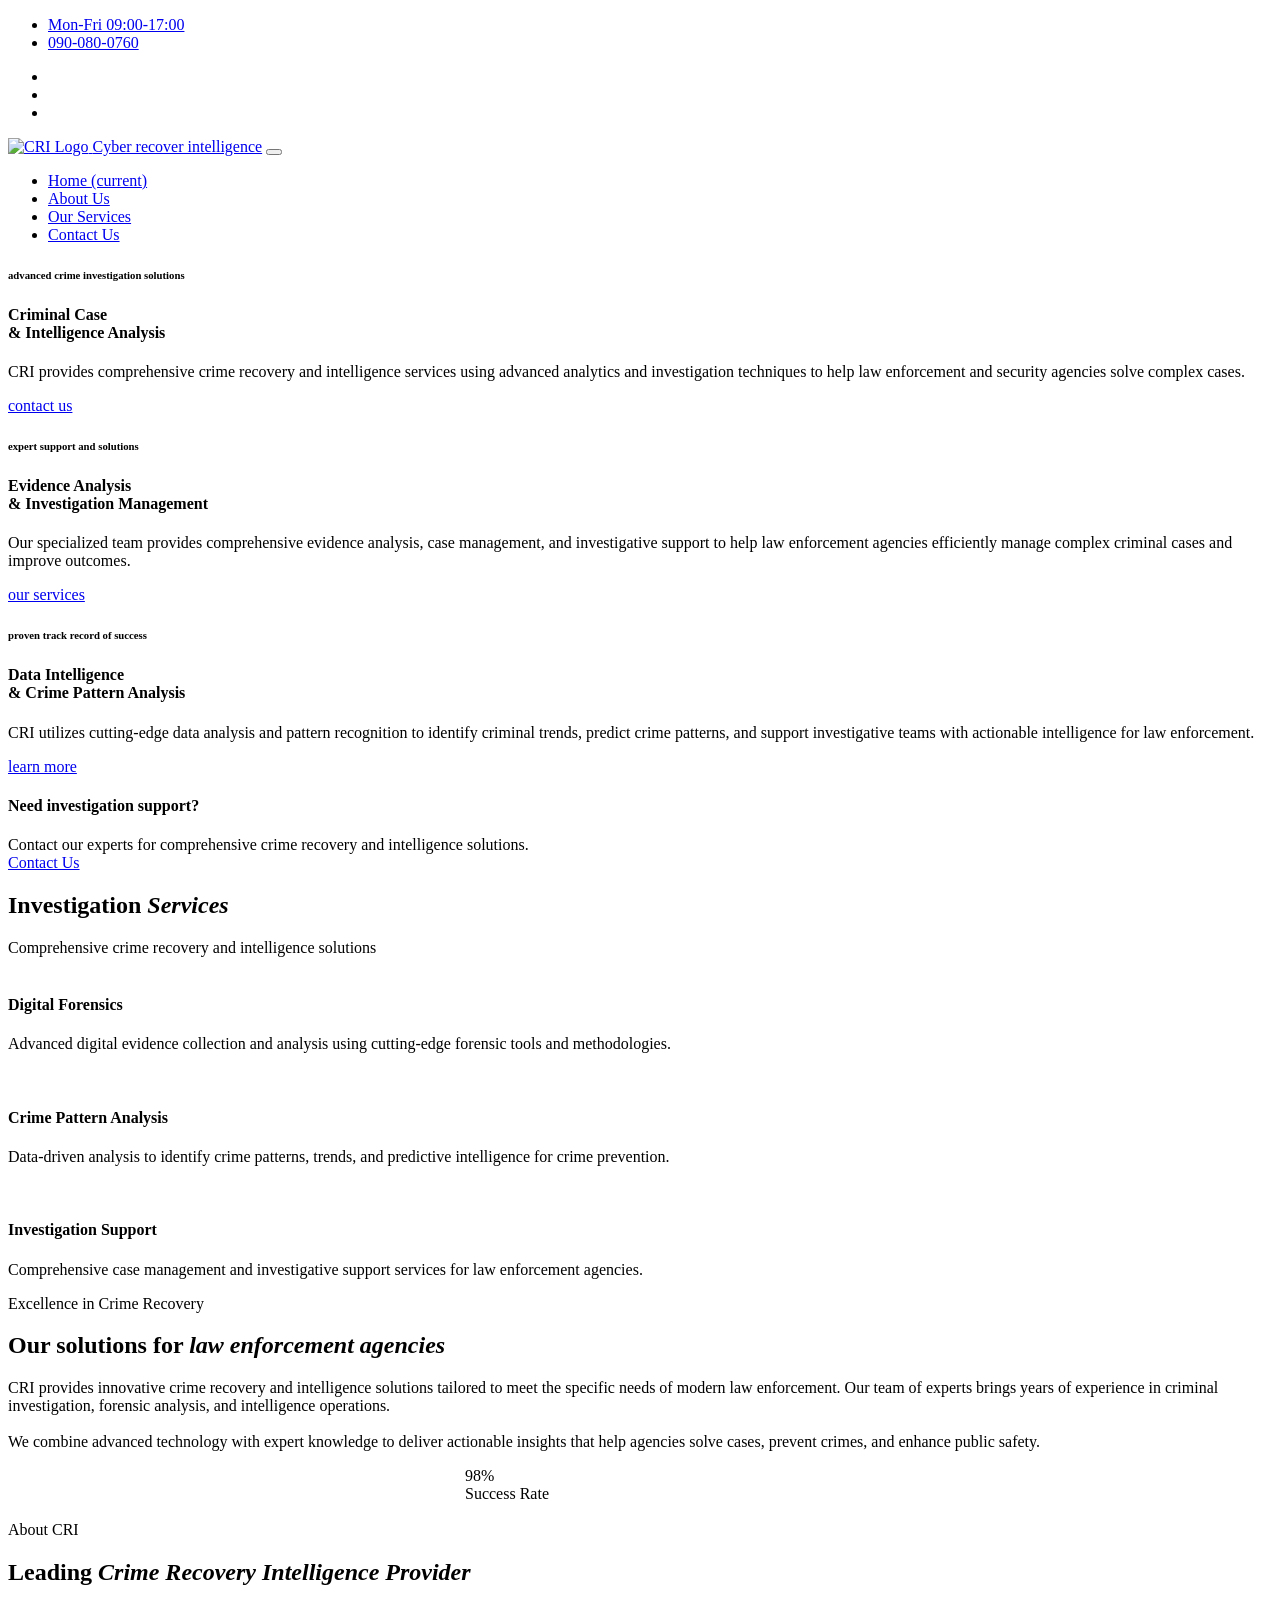
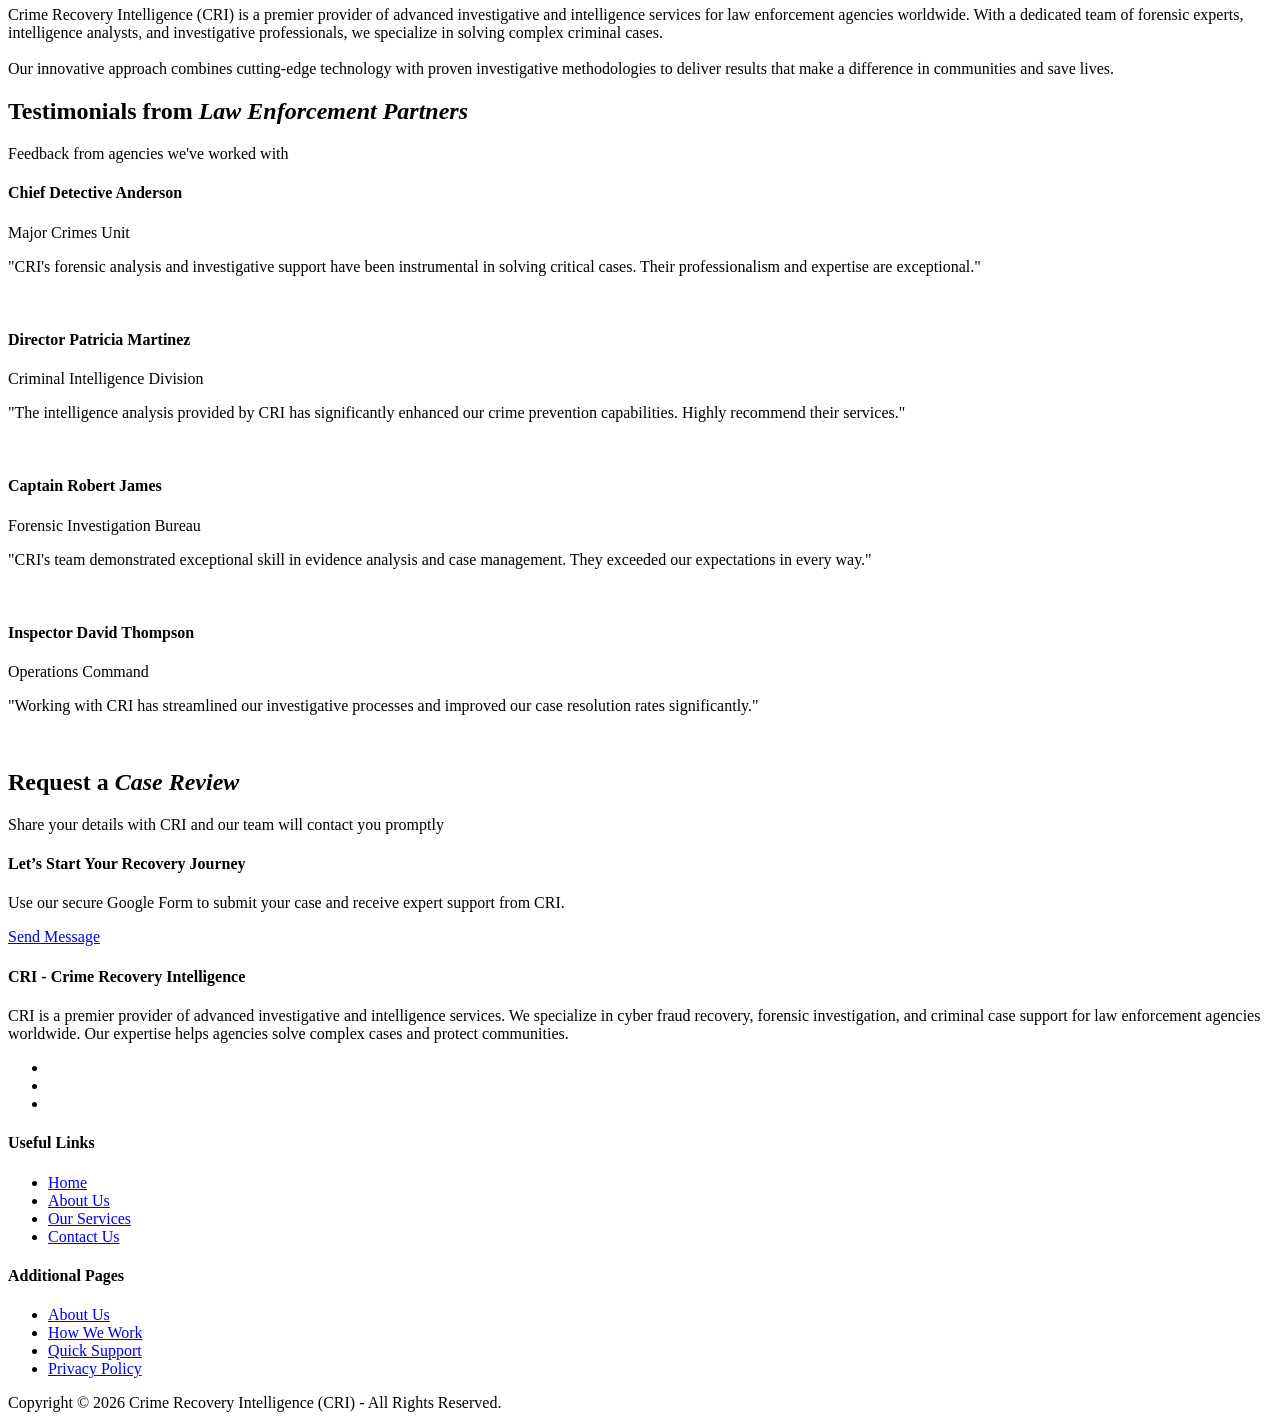
==== index.html @ 658caec4 "create index.html" ====
<!DOCTYPE html>
<html lang="en">

  <head>

    <meta charset="utf-8">
    <meta name="viewport" content="width=device-width, initial-scale=1, shrink-to-fit=no">
    <meta name="description" content="CRI - Crime Recovery Intelligence. Advanced crime analysis and investigation solutions.">
    <meta name="author" content="CRI">
    <link href="https://fonts.googleapis.com/css?family=Poppins:100,200,300,400,500,600,700,800,900&display=swap" rel="stylesheet">
    <link rel="icon" type="image/svg+xml" href="assets/images/logo.svg">

    <title>CRI - Crime Recovery Intelligence</title>

    <!-- Bootstrap core CSS -->
    <link href="vendor/bootstrap/css/bootstrap.min.css" rel="stylesheet">

    <!-- Additional CSS Files -->
    <link rel="stylesheet" href="assets/css/fontawesome.css">
    <link rel="stylesheet" href="assets/css/templatemo-finance-business.css">
    <link rel="stylesheet" href="assets/css/owl.css">
<!--

CRI - Crime Recovery Intelligence



-->
  </head>

  <body>

    <!-- ***** Preloader Start ***** -->
    <div id="preloader">
        <div class="jumper">
            <div></div>
            <div></div>
            <div></div>
        </div>
    </div>  
    <!-- ***** Preloader End ***** -->

    <!-- Header -->
    <div class="sub-header">
      <div class="container">
        <div class="row">
          <div class="col-md-8 col-xs-12">
            <ul class="left-info">
              <li><a href="#"><i class="fa fa-clock-o"></i>Mon-Fri 09:00-17:00</a></li>
              <li><a href="#"><i class="fa fa-phone"></i>090-080-0760</a></li>
            </ul>
          </div>
          <div class="col-md-4">
            <ul class="right-icons">
              <li><a href="#"><i class="fa fa-facebook"></i></a></li>
              <li><a href="#"><i class="fa fa-twitter"></i></a></li>
              <li><a href="#"><i class="fa fa-linkedin"></i></a></li>
              
            </ul>
          </div>
        </div>
      </div>
    </div>

    <header class="">
      <nav class="navbar navbar-expand-lg">
        <div class="container">
          <a class="navbar-brand" href="index.html"><img src="assets/images/logo.svg" alt="CRI Logo"> <span>Cyber recover intelligence</span></a>
          <button class="navbar-toggler" type="button" data-toggle="collapse" data-target="#navbarResponsive" aria-controls="navbarResponsive" aria-expanded="false" aria-label="Toggle navigation">
            <span class="navbar-toggler-icon"></span>
          </button>
          <div class="collapse navbar-collapse" id="navbarResponsive">
            <ul class="navbar-nav ml-auto">
              <li class="nav-item active">
                <a class="nav-link" href="#top">Home
                  <span class="sr-only">(current)</span>
                </a>
              </li>
              <li class="nav-item">
                <a class="nav-link" href="about.html">About Us</a>
              </li>  
              <li class="nav-item">
                <a class="nav-link" href="services.html">Our Services</a>
              </li>                          
              <li class="nav-item">
                <a class="nav-link" href="contact.html">Contact Us</a>
              </li>
              
            </ul>
          </div>
        </div>
      </nav>
    </header>

    <!-- Page Content -->
    <!-- Banner Starts Here -->
    <div class="main-banner header-text" id="top">
        <div class="Modern-Slider">
          <!-- Item -->
          <div class="item item-1">
            <div class="img-fill">
                <div class="text-content">
                  <h6>advanced crime investigation solutions</h6>
                  <h4>Criminal Case<br>&amp; Intelligence Analysis</h4>
                  <p>CRI provides comprehensive crime recovery and intelligence services using advanced analytics and investigation techniques to help law enforcement and security agencies solve complex cases.</p>
                  <a href="contact.html" class="filled-button">contact us</a>
                </div>
            </div>
          </div>
          <!-- // Item -->
          <!-- Item -->
          <div class="item item-2">
            <div class="img-fill">
                <div class="text-content">
                  <h6>expert support and solutions</h6>
                  <h4>Evidence Analysis<br>&amp; Investigation Management</h4>
                  <p>Our specialized team provides comprehensive evidence analysis, case management, and investigative support to help law enforcement agencies efficiently manage complex criminal cases and improve outcomes.</p>
                  <a href="services.html" class="filled-button">our services</a>
                </div>
            </div>
          </div>
          <!-- // Item -->
          <!-- Item -->
          <div class="item item-3">
            <div class="img-fill">
                <div class="text-content">
                  <h6>proven track record of success</h6>
                  <h4>Data Intelligence<br>&amp; Crime Pattern Analysis</h4>
                  <p>CRI utilizes cutting-edge data analysis and pattern recognition to identify criminal trends, predict crime patterns, and support investigative teams with actionable intelligence for law enforcement.</p>
                  <a href="about.html" class="filled-button">learn more</a>
                </div>
            </div>
          </div>
          <!-- // Item -->
        </div>
    </div>
    <!-- Banner Ends Here -->

    <div class="request-form">
      <div class="container">
        <div class="row">
          <div class="col-md-8">
            <h4>Need investigation support?</h4>
            <span>Contact our experts for comprehensive crime recovery and intelligence solutions.</span>
          </div>
          <div class="col-md-4">
            <a href="https://forms.gle/GXvrWgygbknJSmZB6" target="_blank" rel="noopener" class="border-button">Contact Us</a>
          </div>
        </div>
      </div>
    </div>

    <div class="services">
      <div class="container">
        <div class="row">
          <div class="col-md-12">
            <div class="section-heading">
              <h2>Investigation <em>Services</em></h2>
              <span>Comprehensive crime recovery and intelligence solutions</span>
            </div>
          </div>
          <div class="col-md-4">
            <div class="service-item">
              <img src="assets/images/service_01.jpg" alt="">
              <div class="down-content">
                <h4>Digital Forensics</h4>
                <p>Advanced digital evidence collection and analysis using cutting-edge forensic tools and methodologies.</p>
                </div>
            </div>
          </div>
          <div class="col-md-4">
            <div class="service-item">
              <img src="assets/images/service_02.jpg" alt="">
              <div class="down-content">
                <h4>Crime Pattern Analysis</h4>
                <p>Data-driven analysis to identify crime patterns, trends, and predictive intelligence for crime prevention.</p>
                </div>
            </div>
          </div>
          <div class="col-md-4">
            <div class="service-item">
              <img src="assets/images/service_03.jpg" alt="">
              <div class="down-content">
                <h4>Investigation Support</h4>
                <p>Comprehensive case management and investigative support services for law enforcement agencies.</p>
                </div>
            </div>
          </div>
        </div>
      </div>
    </div>

    <div class="fun-facts">
      <div class="container">
        <div class="row align-items-center">
          <div class="col-md-6">
            <div class="left-content">
              <span>Excellence in Crime Recovery</span>
              <h2>Our solutions for <em>law enforcement agencies</em></h2>
              <p>CRI provides innovative crime recovery and intelligence solutions tailored to meet the specific needs of modern law enforcement. Our team of experts brings years of experience in criminal investigation, forensic analysis, and intelligence operations.
              <br><br>We combine advanced technology with expert knowledge to deliver actionable insights that help agencies solve cases, prevent crimes, and enhance public safety.</p>
            </div>
          </div>
          <div class="col-md-6">
            <div class="count-area-content" style="max-width: 350px; margin: 0 auto;">
              <div class="count-digit">98%</div>
              <div class="count-title">Success Rate</div>
            </div>
          </div>
        </div>
      </div>
    </div>

    <div class="more-info">
      <div class="container">
        <div class="row">
          <div class="col-md-12">
            <div class="more-info-content">
              <div class="row">
                <div class="col-md-6">
                  <div class="left-image">
                    <img src="assets/images/more-info.jpg" alt="">
                  </div>
                </div>
                <div class="col-md-6 align-self-center">
                  <div class="right-content">
                    <span>About CRI</span>
                    <h2>Leading <em>Crime Recovery Intelligence Provider</em></h2>
                    <p>Crime Recovery Intelligence (CRI) is a premier provider of advanced investigative and intelligence services for law enforcement agencies worldwide. With a dedicated team of forensic experts, intelligence analysts, and investigative professionals, we specialize in solving complex criminal cases.
                    <br><br>Our innovative approach combines cutting-edge technology with proven investigative methodologies to deliver results that make a difference in communities and save lives.</p>
                    </div>
                </div>
              </div>
            </div>
          </div>
        </div>
      </div>
    </div>

    <div class="testimonials">
      <div class="container">
        <div class="row">
          <div class="col-md-12">
            <div class="section-heading">
              <h2>Testimonials from <em>Law Enforcement Partners</em></h2>
              <span>Feedback from agencies we've worked with</span>
            </div>
          </div>
          <div class="col-md-12">
            <div class="owl-testimonials owl-carousel">
              
              <div class="testimonial-item">
                <div class="inner-content">
                  <h4>Chief Detective Anderson</h4>
                  <span>Major Crimes Unit</span>
                  <p>"CRI's forensic analysis and investigative support have been instrumental in solving critical cases. Their professionalism and expertise are exceptional."</p>
                </div>
                <img src="http://placehold.it/60x60" alt="">
              </div>
              
              <div class="testimonial-item">
                <div class="inner-content">
                  <h4>Director Patricia Martinez</h4>
                  <span>Criminal Intelligence Division</span>
                  <p>"The intelligence analysis provided by CRI has significantly enhanced our crime prevention capabilities. Highly recommend their services."</p>
                </div>
                <img src="http://placehold.it/60x60" alt="">
              </div>
              
              <div class="testimonial-item">
                <div class="inner-content">
                  <h4>Captain Robert James</h4>
                  <span>Forensic Investigation Bureau</span>
                  <p>"CRI's team demonstrated exceptional skill in evidence analysis and case management. They exceeded our expectations in every way."</p>
                </div>
                <img src="http://placehold.it/60x60" alt="">
              </div>
              
              <div class="testimonial-item">
                <div class="inner-content">
                  <h4>Inspector David Thompson</h4>
                  <span>Operations Command</span>
                  <p>"Working with CRI has streamlined our investigative processes and improved our case resolution rates significantly."</p>
                </div>
                <img src="http://placehold.it/60x60" alt="">
              </div>
              
            </div>
          </div>
        </div>
      </div>
    </div>

    <div class="callback-form">
      <div class="container">
        <div class="row">
          <div class="col-md-12">
            <div class="section-heading">
              <h2>Request a <em>Case Review</em></h2>
              <span>Share your details with CRI and our team will contact you promptly</span>
            </div>
          </div>
          <div class="col-md-12">
            <div class="contact-form">
              <div class="google-form-cta">
                <h4>Let’s Start Your Recovery Journey</h4>
                <p>Use our secure Google Form to submit your case and receive expert support from CRI.</p>
                <a href="https://forms.gle/GXvrWgygbknJSmZB6" target="_blank" rel="noopener" class="border-button">Send Message</a>
              </div>
            </div>
          </div>
        </div>
      </div>
    </div>

    <!-- Footer Starts Here -->
    <footer>
      <div class="container">
        <div class="row">
          <div class="col-md-3 footer-item">
            <h4>CRI - Crime Recovery Intelligence</h4>
            <p>CRI is a premier provider of advanced investigative and intelligence services. We specialize in cyber fraud recovery, forensic investigation, and criminal case support for law enforcement agencies worldwide. Our expertise helps agencies solve complex cases and protect communities.</p>
            <ul class="social-icons">
              <li><a rel="nofollow" href="https://fb.com" target="_blank"><i class="fa fa-facebook"></i></a></li>
              <li><a href="#"><i class="fa fa-twitter"></i></a></li>
              <li><a href="#"><i class="fa fa-linkedin"></i></a></li>
              
            </ul>
          </div>
          <div class="col-md-3 footer-item">
            <h4>Useful Links</h4>
            <ul class="menu-list">
              <li><a href="index.html">Home</a></li>
              <li><a href="about.html">About Us</a></li>
              <li><a href="services.html">Our Services</a></li>
              <li><a href="contact.html">Contact Us</a></li>
            </ul>
          </div>
          <div class="col-md-3 footer-item">
            <h4>Additional Pages</h4>
            <ul class="menu-list">
              <li><a href="#">About Us</a></li>
              <li><a href="#">How We Work</a></li>
              <li><a href="#">Quick Support</a></li>
              <li><a href="assets/images/privacy%20policy.pdf" target="_blank" rel="noopener">Privacy Policy</a></li>
            </ul>
          </div>
        </div>
      </div>
    </footer>
    
    <div class="sub-footer">
      <div class="container">
        <div class="row">
          <div class="col-md-12">
            <p>Copyright &copy; 2026 Crime Recovery Intelligence (CRI) - All Rights Reserved.</p>
          </div>
        </div>
      </div>
    </div>

    <!-- Bootstrap core JavaScript -->
    <script src="vendor/jquery/jquery.min.js"></script>
    <script src="vendor/bootstrap/js/bootstrap.bundle.min.js"></script>

    <!-- Additional Scripts -->
    <script src="assets/js/custom.js"></script>
    <script src="assets/js/owl.js"></script>
    <script src="assets/js/slick.js"></script>
    <script src="assets/js/accordions.js"></script>

    <script language = "text/Javascript"> 
      cleared[0] = cleared[1] = cleared[2] = 0; //set a cleared flag for each field
      function clearField(t){                   //declaring the array outside of the
      if(! cleared[t.id]){                      // function makes it static and global
          cleared[t.id] = 1;  // you could use true and false, but that's more typing
          t.value='';         // with more chance of typos
          t.style.color='#fff';
          }
      }
    </script>

  </body>
</html>
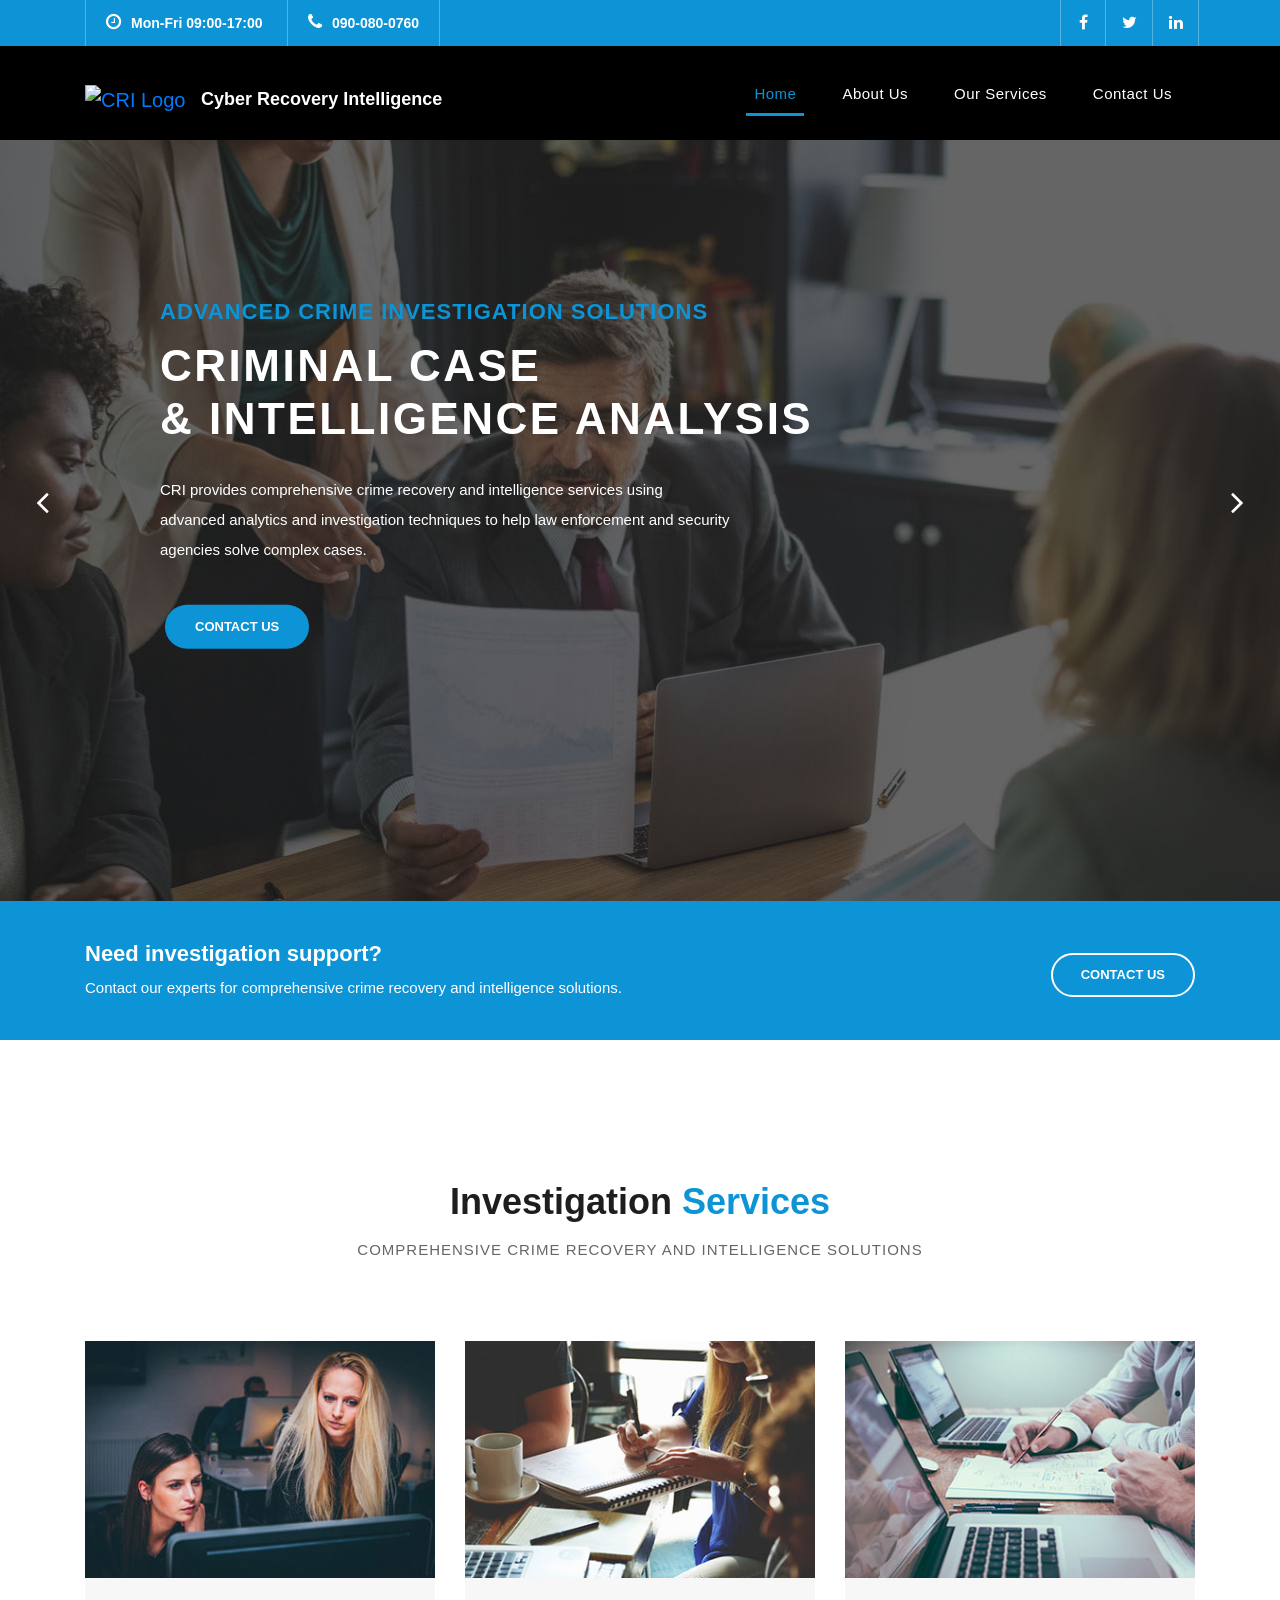
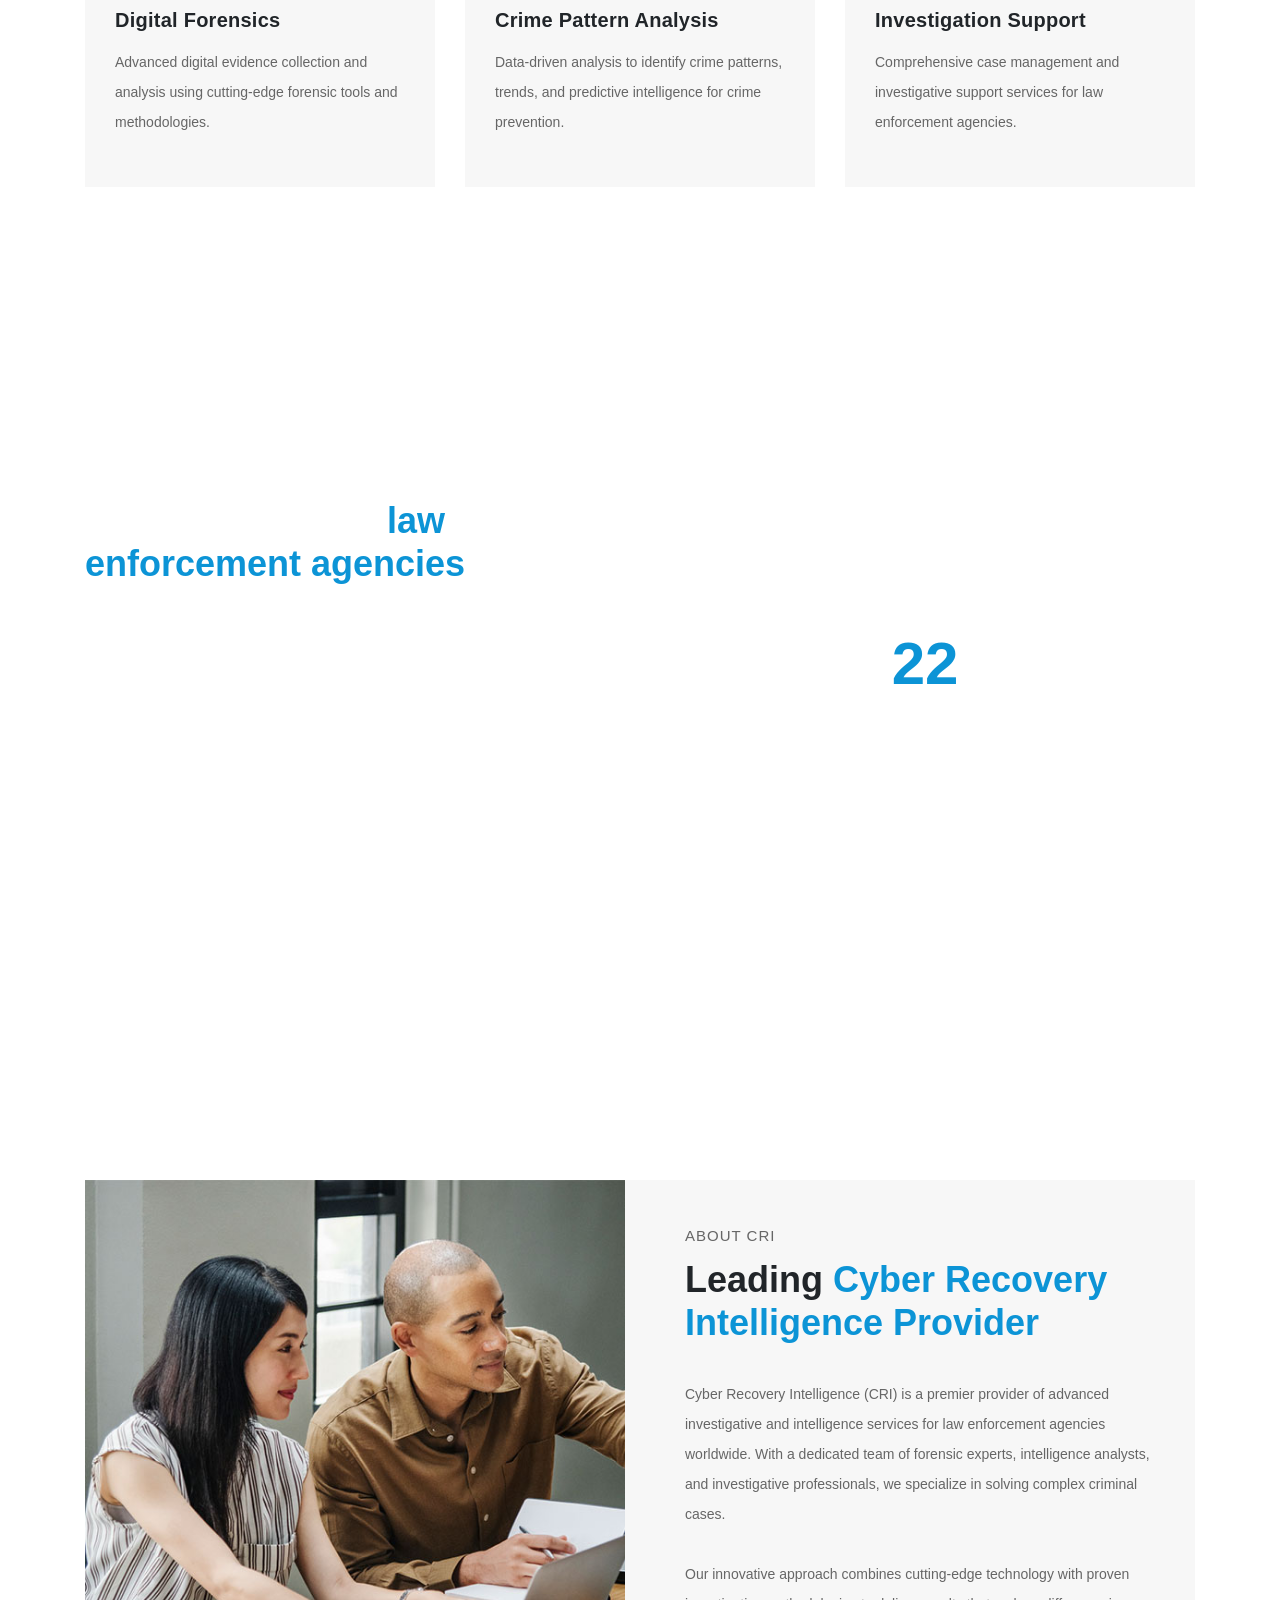
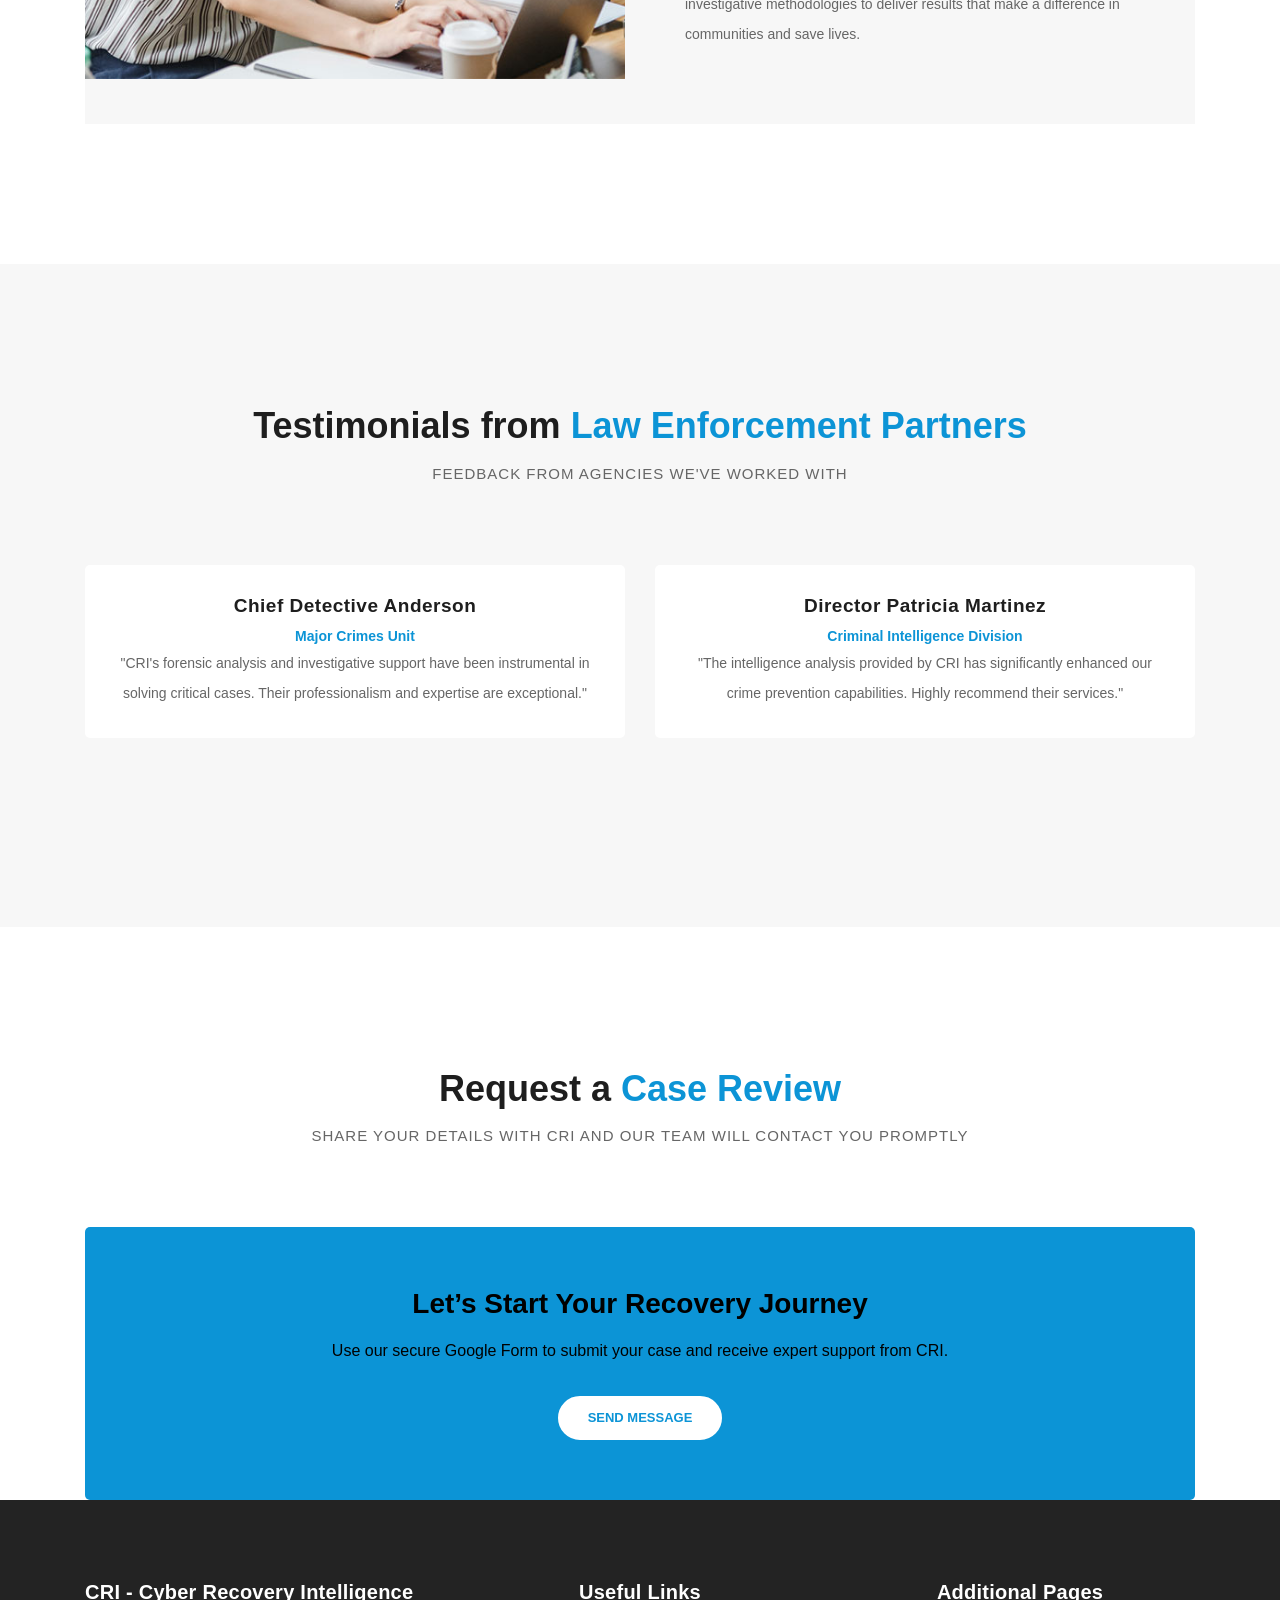
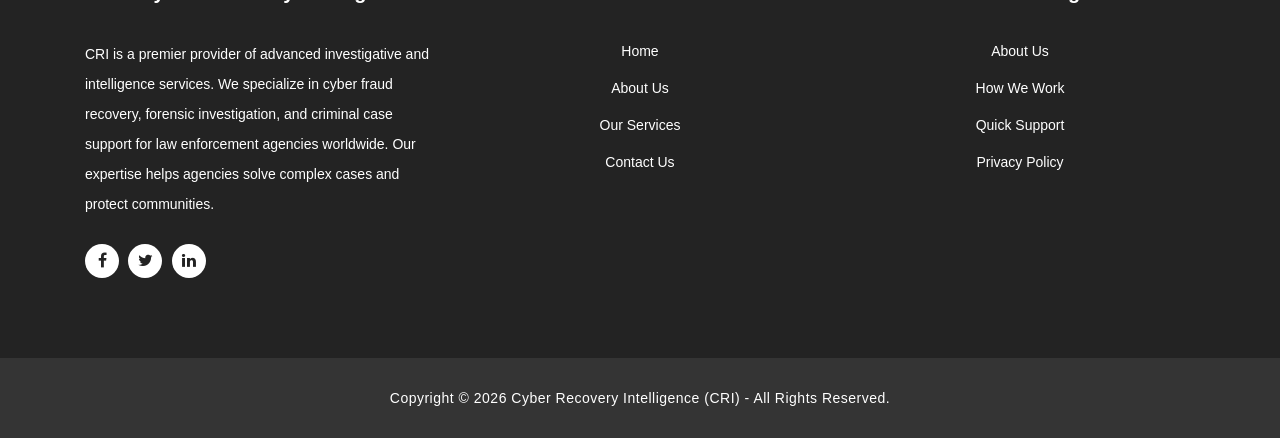
==== commit 3f9f9e44: "Add files via upload" ====
--- a/index.html
+++ b/index.html
@@ -1,385 +1,384 @@
-
-<!DOCTYPE html>
-<html lang="en">
-
-  <head>
-
-    <meta charset="utf-8">
-    <meta name="viewport" content="width=device-width, initial-scale=1, shrink-to-fit=no">
-    <meta name="description" content="CRI - Crime Recovery Intelligence. Advanced crime analysis and investigation solutions.">
-    <meta name="author" content="CRI">
-    <link href="https://fonts.googleapis.com/css?family=Poppins:100,200,300,400,500,600,700,800,900&display=swap" rel="stylesheet">
-    <link rel="icon" type="image/svg+xml" href="assets/images/logo.svg">
-
-    <title>CRI - Crime Recovery Intelligence</title>
-
-    <!-- Bootstrap core CSS -->
-    <link href="vendor/bootstrap/css/bootstrap.min.css" rel="stylesheet">
-
-    <!-- Additional CSS Files -->
-    <link rel="stylesheet" href="assets/css/fontawesome.css">
-    <link rel="stylesheet" href="assets/css/templatemo-finance-business.css">
-    <link rel="stylesheet" href="assets/css/owl.css">
-<!--
-
-CRI - Crime Recovery Intelligence
-
-
-
--->
-  </head>
-
-  <body>
-
-    <!-- ***** Preloader Start ***** -->
-    <div id="preloader">
-        <div class="jumper">
-            <div></div>
-            <div></div>
-            <div></div>
-        </div>
-    </div>  
-    <!-- ***** Preloader End ***** -->
-
-    <!-- Header -->
-    <div class="sub-header">
-      <div class="container">
-        <div class="row">
-          <div class="col-md-8 col-xs-12">
-            <ul class="left-info">
-              <li><a href="#"><i class="fa fa-clock-o"></i>Mon-Fri 09:00-17:00</a></li>
-              <li><a href="#"><i class="fa fa-phone"></i>090-080-0760</a></li>
-            </ul>
-          </div>
-          <div class="col-md-4">
-            <ul class="right-icons">
-              <li><a href="#"><i class="fa fa-facebook"></i></a></li>
-              <li><a href="#"><i class="fa fa-twitter"></i></a></li>
-              <li><a href="#"><i class="fa fa-linkedin"></i></a></li>
-              
-            </ul>
-          </div>
-        </div>
-      </div>
-    </div>
-
-    <header class="">
-      <nav class="navbar navbar-expand-lg">
-        <div class="container">
-          <a class="navbar-brand" href="index.html"><img src="assets/images/logo.svg" alt="CRI Logo"> <span>Cyber recover intelligence</span></a>
-          <button class="navbar-toggler" type="button" data-toggle="collapse" data-target="#navbarResponsive" aria-controls="navbarResponsive" aria-expanded="false" aria-label="Toggle navigation">
-            <span class="navbar-toggler-icon"></span>
-          </button>
-          <div class="collapse navbar-collapse" id="navbarResponsive">
-            <ul class="navbar-nav ml-auto">
-              <li class="nav-item active">
-                <a class="nav-link" href="#top">Home
-                  <span class="sr-only">(current)</span>
-                </a>
-              </li>
-              <li class="nav-item">
-                <a class="nav-link" href="about.html">About Us</a>
-              </li>  
-              <li class="nav-item">
-                <a class="nav-link" href="services.html">Our Services</a>
-              </li>                          
-              <li class="nav-item">
-                <a class="nav-link" href="contact.html">Contact Us</a>
-              </li>
-              
-            </ul>
-          </div>
-        </div>
-      </nav>
-    </header>
-
-    <!-- Page Content -->
-    <!-- Banner Starts Here -->
-    <div class="main-banner header-text" id="top">
-        <div class="Modern-Slider">
-          <!-- Item -->
-          <div class="item item-1">
-            <div class="img-fill">
-                <div class="text-content">
-                  <h6>advanced crime investigation solutions</h6>
-                  <h4>Criminal Case<br>&amp; Intelligence Analysis</h4>
-                  <p>CRI provides comprehensive crime recovery and intelligence services using advanced analytics and investigation techniques to help law enforcement and security agencies solve complex cases.</p>
-                  <a href="contact.html" class="filled-button">contact us</a>
-                </div>
-            </div>
-          </div>
-          <!-- // Item -->
-          <!-- Item -->
-          <div class="item item-2">
-            <div class="img-fill">
-                <div class="text-content">
-                  <h6>expert support and solutions</h6>
-                  <h4>Evidence Analysis<br>&amp; Investigation Management</h4>
-                  <p>Our specialized team provides comprehensive evidence analysis, case management, and investigative support to help law enforcement agencies efficiently manage complex criminal cases and improve outcomes.</p>
-                  <a href="services.html" class="filled-button">our services</a>
-                </div>
-            </div>
-          </div>
-          <!-- // Item -->
-          <!-- Item -->
-          <div class="item item-3">
-            <div class="img-fill">
-                <div class="text-content">
-                  <h6>proven track record of success</h6>
-                  <h4>Data Intelligence<br>&amp; Crime Pattern Analysis</h4>
-                  <p>CRI utilizes cutting-edge data analysis and pattern recognition to identify criminal trends, predict crime patterns, and support investigative teams with actionable intelligence for law enforcement.</p>
-                  <a href="about.html" class="filled-button">learn more</a>
-                </div>
-            </div>
-          </div>
-          <!-- // Item -->
-        </div>
-    </div>
-    <!-- Banner Ends Here -->
-
-    <div class="request-form">
-      <div class="container">
-        <div class="row">
-          <div class="col-md-8">
-            <h4>Need investigation support?</h4>
-            <span>Contact our experts for comprehensive crime recovery and intelligence solutions.</span>
-          </div>
-          <div class="col-md-4">
-            <a href="https://forms.gle/GXvrWgygbknJSmZB6" target="_blank" rel="noopener" class="border-button">Contact Us</a>
-          </div>
-        </div>
-      </div>
-    </div>
-
-    <div class="services">
-      <div class="container">
-        <div class="row">
-          <div class="col-md-12">
-            <div class="section-heading">
-              <h2>Investigation <em>Services</em></h2>
-              <span>Comprehensive crime recovery and intelligence solutions</span>
-            </div>
-          </div>
-          <div class="col-md-4">
-            <div class="service-item">
-              <img src="assets/images/service_01.jpg" alt="">
-              <div class="down-content">
-                <h4>Digital Forensics</h4>
-                <p>Advanced digital evidence collection and analysis using cutting-edge forensic tools and methodologies.</p>
-                </div>
-            </div>
-          </div>
-          <div class="col-md-4">
-            <div class="service-item">
-              <img src="assets/images/service_02.jpg" alt="">
-              <div class="down-content">
-                <h4>Crime Pattern Analysis</h4>
-                <p>Data-driven analysis to identify crime patterns, trends, and predictive intelligence for crime prevention.</p>
-                </div>
-            </div>
-          </div>
-          <div class="col-md-4">
-            <div class="service-item">
-              <img src="assets/images/service_03.jpg" alt="">
-              <div class="down-content">
-                <h4>Investigation Support</h4>
-                <p>Comprehensive case management and investigative support services for law enforcement agencies.</p>
-                </div>
-            </div>
-          </div>
-        </div>
-      </div>
-    </div>
-
-    <div class="fun-facts">
-      <div class="container">
-        <div class="row align-items-center">
-          <div class="col-md-6">
-            <div class="left-content">
-              <span>Excellence in Crime Recovery</span>
-              <h2>Our solutions for <em>law enforcement agencies</em></h2>
-              <p>CRI provides innovative crime recovery and intelligence solutions tailored to meet the specific needs of modern law enforcement. Our team of experts brings years of experience in criminal investigation, forensic analysis, and intelligence operations.
-              <br><br>We combine advanced technology with expert knowledge to deliver actionable insights that help agencies solve cases, prevent crimes, and enhance public safety.</p>
-            </div>
-          </div>
-          <div class="col-md-6">
-            <div class="count-area-content" style="max-width: 350px; margin: 0 auto;">
-              <div class="count-digit">98%</div>
-              <div class="count-title">Success Rate</div>
-            </div>
-          </div>
-        </div>
-      </div>
-    </div>
-
-    <div class="more-info">
-      <div class="container">
-        <div class="row">
-          <div class="col-md-12">
-            <div class="more-info-content">
-              <div class="row">
-                <div class="col-md-6">
-                  <div class="left-image">
-                    <img src="assets/images/more-info.jpg" alt="">
-                  </div>
-                </div>
-                <div class="col-md-6 align-self-center">
-                  <div class="right-content">
-                    <span>About CRI</span>
-                    <h2>Leading <em>Crime Recovery Intelligence Provider</em></h2>
-                    <p>Crime Recovery Intelligence (CRI) is a premier provider of advanced investigative and intelligence services for law enforcement agencies worldwide. With a dedicated team of forensic experts, intelligence analysts, and investigative professionals, we specialize in solving complex criminal cases.
-                    <br><br>Our innovative approach combines cutting-edge technology with proven investigative methodologies to deliver results that make a difference in communities and save lives.</p>
-                    </div>
-                </div>
-              </div>
-            </div>
-          </div>
-        </div>
-      </div>
-    </div>
-
-    <div class="testimonials">
-      <div class="container">
-        <div class="row">
-          <div class="col-md-12">
-            <div class="section-heading">
-              <h2>Testimonials from <em>Law Enforcement Partners</em></h2>
-              <span>Feedback from agencies we've worked with</span>
-            </div>
-          </div>
-          <div class="col-md-12">
-            <div class="owl-testimonials owl-carousel">
-              
-              <div class="testimonial-item">
-                <div class="inner-content">
-                  <h4>Chief Detective Anderson</h4>
-                  <span>Major Crimes Unit</span>
-                  <p>"CRI's forensic analysis and investigative support have been instrumental in solving critical cases. Their professionalism and expertise are exceptional."</p>
-                </div>
-                <img src="http://placehold.it/60x60" alt="">
-              </div>
-              
-              <div class="testimonial-item">
-                <div class="inner-content">
-                  <h4>Director Patricia Martinez</h4>
-                  <span>Criminal Intelligence Division</span>
-                  <p>"The intelligence analysis provided by CRI has significantly enhanced our crime prevention capabilities. Highly recommend their services."</p>
-                </div>
-                <img src="http://placehold.it/60x60" alt="">
-              </div>
-              
-              <div class="testimonial-item">
-                <div class="inner-content">
-                  <h4>Captain Robert James</h4>
-                  <span>Forensic Investigation Bureau</span>
-                  <p>"CRI's team demonstrated exceptional skill in evidence analysis and case management. They exceeded our expectations in every way."</p>
-                </div>
-                <img src="http://placehold.it/60x60" alt="">
-              </div>
-              
-              <div class="testimonial-item">
-                <div class="inner-content">
-                  <h4>Inspector David Thompson</h4>
-                  <span>Operations Command</span>
-                  <p>"Working with CRI has streamlined our investigative processes and improved our case resolution rates significantly."</p>
-                </div>
-                <img src="http://placehold.it/60x60" alt="">
-              </div>
-              
-            </div>
-          </div>
-        </div>
-      </div>
-    </div>
-
-    <div class="callback-form">
-      <div class="container">
-        <div class="row">
-          <div class="col-md-12">
-            <div class="section-heading">
-              <h2>Request a <em>Case Review</em></h2>
-              <span>Share your details with CRI and our team will contact you promptly</span>
-            </div>
-          </div>
-          <div class="col-md-12">
-            <div class="contact-form">
-              <div class="google-form-cta">
-                <h4>Let’s Start Your Recovery Journey</h4>
-                <p>Use our secure Google Form to submit your case and receive expert support from CRI.</p>
-                <a href="https://forms.gle/GXvrWgygbknJSmZB6" target="_blank" rel="noopener" class="border-button">Send Message</a>
-              </div>
-            </div>
-          </div>
-        </div>
-      </div>
-    </div>
-
-    <!-- Footer Starts Here -->
-    <footer>
-      <div class="container">
-        <div class="row">
-          <div class="col-md-3 footer-item">
-            <h4>CRI - Crime Recovery Intelligence</h4>
-            <p>CRI is a premier provider of advanced investigative and intelligence services. We specialize in cyber fraud recovery, forensic investigation, and criminal case support for law enforcement agencies worldwide. Our expertise helps agencies solve complex cases and protect communities.</p>
-            <ul class="social-icons">
-              <li><a rel="nofollow" href="https://fb.com" target="_blank"><i class="fa fa-facebook"></i></a></li>
-              <li><a href="#"><i class="fa fa-twitter"></i></a></li>
-              <li><a href="#"><i class="fa fa-linkedin"></i></a></li>
-              
-            </ul>
-          </div>
-          <div class="col-md-3 footer-item">
-            <h4>Useful Links</h4>
-            <ul class="menu-list">
-              <li><a href="index.html">Home</a></li>
-              <li><a href="about.html">About Us</a></li>
-              <li><a href="services.html">Our Services</a></li>
-              <li><a href="contact.html">Contact Us</a></li>
-            </ul>
-          </div>
-          <div class="col-md-3 footer-item">
-            <h4>Additional Pages</h4>
-            <ul class="menu-list">
-              <li><a href="#">About Us</a></li>
-              <li><a href="#">How We Work</a></li>
-              <li><a href="#">Quick Support</a></li>
-              <li><a href="assets/images/privacy%20policy.pdf" target="_blank" rel="noopener">Privacy Policy</a></li>
-            </ul>
-          </div>
-        </div>
-      </div>
-    </footer>
-    
-    <div class="sub-footer">
-      <div class="container">
-        <div class="row">
-          <div class="col-md-12">
-            <p>Copyright &copy; 2026 Crime Recovery Intelligence (CRI) - All Rights Reserved.</p>
-          </div>
-        </div>
-      </div>
-    </div>
-
-    <!-- Bootstrap core JavaScript -->
-    <script src="vendor/jquery/jquery.min.js"></script>
-    <script src="vendor/bootstrap/js/bootstrap.bundle.min.js"></script>
-
-    <!-- Additional Scripts -->
-    <script src="assets/js/custom.js"></script>
-    <script src="assets/js/owl.js"></script>
-    <script src="assets/js/slick.js"></script>
-    <script src="assets/js/accordions.js"></script>
-
-    <script language = "text/Javascript"> 
-      cleared[0] = cleared[1] = cleared[2] = 0; //set a cleared flag for each field
-      function clearField(t){                   //declaring the array outside of the
-      if(! cleared[t.id]){                      // function makes it static and global
-          cleared[t.id] = 1;  // you could use true and false, but that's more typing
-          t.value='';         // with more chance of typos
-          t.style.color='#fff';
-          }
-      }
-    </script>
-
-  </body>
-</html>
+<!DOCTYPE html>
+<html lang="en">
+
+  <head>
+
+    <meta charset="utf-8">
+    <meta name="viewport" content="width=device-width, initial-scale=1, shrink-to-fit=no">
+    <meta name="description" content="CRI - Cyber Recovery Intelligence. Advanced crime analysis and investigation solutions.">
+    <meta name="author" content="CRI">
+    <link href="https://fonts.googleapis.com/css?family=Poppins:100,200,300,400,500,600,700,800,900&display=swap" rel="stylesheet">
+    <link rel="icon" type="image/png" href="assets/images/favicon.png">
+
+    <title>CRI - Cyber Recovery Intelligence</title>
+
+    <!-- Bootstrap core CSS -->
+    <link href="vendor/bootstrap/css/bootstrap.min.css" rel="stylesheet">
+
+    <!-- Additional CSS Files -->
+    <link rel="stylesheet" href="assets/css/fontawesome.css">
+    <link rel="stylesheet" href="assets/css/templatemo-finance-business.css">
+    <link rel="stylesheet" href="assets/css/owl.css">
+<!--
+
+CRI - Cyber Recovery Intelligence
+
+
+
+-->
+  </head>
+
+  <body>
+
+    <!-- ***** Preloader Start ***** -->
+    <div id="preloader">
+        <div class="jumper">
+            <div></div>
+            <div></div>
+            <div></div>
+        </div>
+    </div>  
+    <!-- ***** Preloader End ***** -->
+
+    <!-- Header -->
+    <div class="sub-header">
+      <div class="container">
+        <div class="row">
+          <div class="col-md-8 col-xs-12">
+            <ul class="left-info">
+              <li><a href="#"><i class="fa fa-clock-o"></i>Mon-Fri 09:00-17:00</a></li>
+              <li><a href="#"><i class="fa fa-phone"></i>090-080-0760</a></li>
+            </ul>
+          </div>
+          <div class="col-md-4">
+            <ul class="right-icons">
+              <li><a href="#"><i class="fa fa-facebook"></i></a></li>
+              <li><a href="#"><i class="fa fa-twitter"></i></a></li>
+              <li><a href="#"><i class="fa fa-linkedin"></i></a></li>
+              
+            </ul>
+          </div>
+        </div>
+      </div>
+    </div>
+
+    <header class="">
+      <nav class="navbar navbar-expand-lg">
+        <div class="container">
+          <a class="navbar-brand" href="index.html"><img src="assets/images/logo.png" alt="CRI Logo"> <span>Cyber recovery intelligence</span></a>
+          <button class="navbar-toggler" type="button" data-toggle="collapse" data-target="#navbarResponsive" aria-controls="navbarResponsive" aria-expanded="false" aria-label="Toggle navigation">
+            <span class="navbar-toggler-icon"></span>
+          </button>
+          <div class="collapse navbar-collapse" id="navbarResponsive">
+            <ul class="navbar-nav ml-auto">
+              <li class="nav-item active">
+                <a class="nav-link" href="#top">Home
+                  <span class="sr-only">(current)</span>
+                </a>
+              </li>
+              <li class="nav-item">
+                <a class="nav-link" href="about.html">About Us</a>
+              </li>  
+              <li class="nav-item">
+                <a class="nav-link" href="services.html">Our Services</a>
+              </li>                          
+              <li class="nav-item">
+                <a class="nav-link" href="contact.html">Contact Us</a>
+              </li>
+              
+            </ul>
+          </div>
+        </div>
+      </nav>
+    </header>
+
+    <!-- Page Content -->
+    <!-- Banner Starts Here -->
+    <div class="main-banner header-text" id="top">
+        <div class="Modern-Slider">
+          <!-- Item -->
+          <div class="item item-1">
+            <div class="img-fill">
+                <div class="text-content">
+                  <h6>advanced crime investigation solutions</h6>
+                  <h4>Criminal Case<br>&amp; Intelligence Analysis</h4>
+                  <p>CRI provides comprehensive crime recovery and intelligence services using advanced analytics and investigation techniques to help law enforcement and security agencies solve complex cases.</p>
+                  <a href="contact.html" class="filled-button">contact us</a>
+                </div>
+            </div>
+          </div>
+          <!-- // Item -->
+          <!-- Item -->
+          <div class="item item-2">
+            <div class="img-fill">
+                <div class="text-content">
+                  <h6>expert support and solutions</h6>
+                  <h4>Evidence Analysis<br>&amp; Investigation Management</h4>
+                  <p>Our specialized team provides comprehensive evidence analysis, case management, and investigative support to help law enforcement agencies efficiently manage complex criminal cases and improve outcomes.</p>
+                  <a href="services.html" class="filled-button">our services</a>
+                </div>
+            </div>
+          </div>
+          <!-- // Item -->
+          <!-- Item -->
+          <div class="item item-3">
+            <div class="img-fill">
+                <div class="text-content">
+                  <h6>proven track record of success</h6>
+                  <h4>Data Intelligence<br>&amp; Crime Pattern Analysis</h4>
+                  <p>CRI utilizes cutting-edge data analysis and pattern recognition to identify criminal trends, predict crime patterns, and support investigative teams with actionable intelligence for law enforcement.</p>
+                  <a href="about.html" class="filled-button">learn more</a>
+                </div>
+            </div>
+          </div>
+          <!-- // Item -->
+        </div>
+    </div>
+    <!-- Banner Ends Here -->
+
+    <div class="request-form">
+      <div class="container">
+        <div class="row">
+          <div class="col-md-8">
+            <h4>Need investigation support?</h4>
+            <span>Contact our experts for comprehensive crime recovery and intelligence solutions.</span>
+          </div>
+          <div class="col-md-4">
+            <a href="https://forms.gle/GXvrWgygbknJSmZB6" target="_blank" rel="noopener" class="border-button">Contact Us</a>
+          </div>
+        </div>
+      </div>
+    </div>
+
+    <div class="services">
+      <div class="container">
+        <div class="row">
+          <div class="col-md-12">
+            <div class="section-heading">
+              <h2>Investigation <em>Services</em></h2>
+              <span>Comprehensive crime recovery and intelligence solutions</span>
+            </div>
+          </div>
+          <div class="col-md-4">
+            <div class="service-item">
+              <img src="assets/images/service_01.jpg" alt="">
+              <div class="down-content">
+                <h4>Digital Forensics</h4>
+                <p>Advanced digital evidence collection and analysis using cutting-edge forensic tools and methodologies.</p>
+                </div>
+            </div>
+          </div>
+          <div class="col-md-4">
+            <div class="service-item">
+              <img src="assets/images/service_02.jpg" alt="">
+              <div class="down-content">
+                <h4>Crime Pattern Analysis</h4>
+                <p>Data-driven analysis to identify crime patterns, trends, and predictive intelligence for crime prevention.</p>
+                </div>
+            </div>
+          </div>
+          <div class="col-md-4">
+            <div class="service-item">
+              <img src="assets/images/service_03.jpg" alt="">
+              <div class="down-content">
+                <h4>Investigation Support</h4>
+                <p>Comprehensive case management and investigative support services for law enforcement agencies.</p>
+                </div>
+            </div>
+          </div>
+        </div>
+      </div>
+    </div>
+
+    <div class="fun-facts">
+      <div class="container">
+        <div class="row align-items-center">
+          <div class="col-md-6">
+            <div class="left-content">
+              <span>Excellence in Cyber Recovery Intelligence</span>
+              <h2>Our solutions for <em>law enforcement agencies</em></h2>
+              <p>CRI provides innovative Cyber Recovery Intelligence solutions tailored to meet the specific needs of modern law enforcement. Our team brings strong investigative capability in criminal investigation, forensic analysis, and intelligence operations.
+              <br><br>We combine advanced technology with expert knowledge to deliver actionable insights that help agencies solve cases, prevent crimes, and enhance public safety.</p>
+            </div>
+          </div>
+          <div class="col-md-6">
+            <div class="count-area-content" style="max-width: 350px; margin: 0 auto;">
+              <div class="count-digit">98%</div>
+              <div class="count-title">Success Rate</div>
+            </div>
+          </div>
+        </div>
+      </div>
+    </div>
+
+    <div class="more-info">
+      <div class="container">
+        <div class="row">
+          <div class="col-md-12">
+            <div class="more-info-content">
+              <div class="row">
+                <div class="col-md-6">
+                  <div class="left-image">
+                    <img src="assets/images/more-info.jpg" alt="">
+                  </div>
+                </div>
+                <div class="col-md-6 align-self-center">
+                  <div class="right-content">
+                    <span>About CRI</span>
+                    <h2>Leading <em>Cyber Recovery Intelligence Provider</em></h2>
+                    <p>Cyber Recovery Intelligence (CRI) is a premier provider of advanced investigative and intelligence services for law enforcement agencies worldwide. With a dedicated team of forensic experts, intelligence analysts, and investigative professionals, we specialize in solving complex criminal cases.
+                    <br><br>Our innovative approach combines cutting-edge technology with proven investigative methodologies to deliver results that make a difference in communities and save lives.</p>
+                    </div>
+                </div>
+              </div>
+            </div>
+          </div>
+        </div>
+      </div>
+    </div>
+
+    <div class="testimonials">
+      <div class="container">
+        <div class="row">
+          <div class="col-md-12">
+            <div class="section-heading">
+              <h2>Testimonials from <em>Law Enforcement Partners</em></h2>
+              <span>Feedback from agencies we've worked with</span>
+            </div>
+          </div>
+          <div class="col-md-12">
+            <div class="owl-testimonials owl-carousel">
+              
+              <div class="testimonial-item">
+                <div class="inner-content">
+                  <h4>Chief Detective Anderson</h4>
+                  <span>Major Crimes Unit</span>
+                  <p>"CRI's forensic analysis and investigative support have been instrumental in solving critical cases. Their professionalism and expertise are exceptional."</p>
+                </div>
+                <img src="http://placehold.it/60x60" alt="">
+              </div>
+              
+              <div class="testimonial-item">
+                <div class="inner-content">
+                  <h4>Director Patricia Martinez</h4>
+                  <span>Criminal Intelligence Division</span>
+                  <p>"The intelligence analysis provided by CRI has significantly enhanced our crime prevention capabilities. Highly recommend their services."</p>
+                </div>
+                <img src="http://placehold.it/60x60" alt="">
+              </div>
+              
+              <div class="testimonial-item">
+                <div class="inner-content">
+                  <h4>Captain Robert James</h4>
+                  <span>Forensic Investigation Bureau</span>
+                  <p>"CRI's team demonstrated exceptional skill in evidence analysis and case management. They exceeded our expectations in every way."</p>
+                </div>
+                <img src="http://placehold.it/60x60" alt="">
+              </div>
+              
+              <div class="testimonial-item">
+                <div class="inner-content">
+                  <h4>Inspector David Thompson</h4>
+                  <span>Operations Command</span>
+                  <p>"Working with CRI has streamlined our investigative processes and improved our case resolution rates significantly."</p>
+                </div>
+                <img src="http://placehold.it/60x60" alt="">
+              </div>
+              
+            </div>
+          </div>
+        </div>
+      </div>
+    </div>
+
+    <div class="callback-form">
+      <div class="container">
+        <div class="row">
+          <div class="col-md-12">
+            <div class="section-heading">
+              <h2>Request a <em>Case Review</em></h2>
+              <span>Share your details with CRI and our team will contact you promptly</span>
+            </div>
+          </div>
+          <div class="col-md-12">
+            <div class="contact-form">
+              <div class="google-form-cta">
+                <h4>Let’s Start Your Recovery Journey</h4>
+                <p>Use our secure Google Form to submit your case and receive expert support from CRI.</p>
+                <a href="https://forms.gle/GXvrWgygbknJSmZB6" target="_blank" rel="noopener" class="border-button">Send Message</a>
+              </div>
+            </div>
+          </div>
+        </div>
+      </div>
+    </div>
+
+    <!-- Footer Starts Here -->
+    <footer>
+      <div class="container">
+        <div class="row">
+          <div class="col-md-3 footer-item">
+            <h4>CRI - Cyber Recovery Intelligence</h4>
+            <p>CRI is a premier provider of advanced investigative and intelligence services. We specialize in cyber fraud recovery, forensic investigation, and criminal case support for law enforcement agencies worldwide. Our expertise helps agencies solve complex cases and protect communities.</p>
+            <ul class="social-icons">
+              <li><a rel="nofollow" href="https://fb.com" target="_blank"><i class="fa fa-facebook"></i></a></li>
+              <li><a href="#"><i class="fa fa-twitter"></i></a></li>
+              <li><a href="#"><i class="fa fa-linkedin"></i></a></li>
+              
+            </ul>
+          </div>
+          <div class="col-md-3 footer-item">
+            <h4>Useful Links</h4>
+            <ul class="menu-list">
+              <li><a href="index.html">Home</a></li>
+              <li><a href="about.html">About Us</a></li>
+              <li><a href="services.html">Our Services</a></li>
+              <li><a href="contact.html">Contact Us</a></li>
+            </ul>
+          </div>
+          <div class="col-md-3 footer-item">
+            <h4>Additional Pages</h4>
+            <ul class="menu-list">
+              <li><a href="#">About Us</a></li>
+              <li><a href="#">How We Work</a></li>
+              <li><a href="#">Quick Support</a></li>
+              <li><a href="assets/images/privacy%20policy.pdf" target="_blank" rel="noopener">Privacy Policy</a></li>
+            </ul>
+          </div>
+        </div>
+      </div>
+    </footer>
+    
+    <div class="sub-footer">
+      <div class="container">
+        <div class="row">
+          <div class="col-md-12">
+            <p>Copyright &copy; 2026 Cyber Recovery Intelligence (CRI) - All Rights Reserved.</p>
+          </div>
+        </div>
+      </div>
+    </div>
+
+    <!-- Bootstrap core JavaScript -->
+    <script src="vendor/jquery/jquery.min.js"></script>
+    <script src="vendor/bootstrap/js/bootstrap.bundle.min.js"></script>
+
+    <!-- Additional Scripts -->
+    <script src="assets/js/custom.js"></script>
+    <script src="assets/js/owl.js"></script>
+    <script src="assets/js/slick.js"></script>
+    <script src="assets/js/accordions.js"></script>
+
+    <script language = "text/Javascript"> 
+      cleared[0] = cleared[1] = cleared[2] = 0; //set a cleared flag for each field
+      function clearField(t){                   //declaring the array outside of the
+      if(! cleared[t.id]){                      // function makes it static and global
+          cleared[t.id] = 1;  // you could use true and false, but that's more typing
+          t.value='';         // with more chance of typos
+          t.style.color='#fff';
+          }
+      }
+    </script>
+
+  </body>
+</html>
--- a/assets/css/templatemo-finance-business.css
+++ b/assets/css/templatemo-finance-business.css
@@ -0,0 +1,1429 @@
+/* 
+
+TemplateMo - Finance Business
+
+https://templatemo.com/tm-545-finance-business
+
+*/
+
+body {
+  font-family: 'Poppins', sans-serif;
+  overflow-x: hidden;
+  text-rendering: optimizeLegibility;
+  -webkit-font-smoothing: antialiased;
+  -moz-osx-font-smoothing: grayscale;
+}
+p {
+	margin-bottom: 0px;
+	font-size: 14px;
+	color: #666666;
+	line-height: 30px;
+}
+a {
+	text-decoration: none!important;
+}
+ul {
+	padding: 0;
+	margin: 0;
+	list-style: none;
+}
+
+h1,h2,h3,h4,h5,h6 {
+	margin: 0px;
+}
+
+a.filled-button {
+	background-color: #0C94D6;
+	color: #fff;
+	font-size: 13px;
+	text-transform: uppercase;
+	font-weight: 700;
+	padding: 12px 30px;
+	border-radius: 30px;
+	display: inline-block;
+	transition: all 0.3s;
+}
+
+a.filled-button:hover {
+	background-color: #fff;
+	color: #0C94D6;
+}
+
+a.border-button {
+	background-color: transparent;
+	color: #fff;
+	border: 2px solid #fff;
+	font-size: 13px;
+	text-transform: uppercase;
+	font-weight: 700;
+	padding: 10px 28px;
+	border-radius: 30px;
+	display: inline-block;
+	transition: all 0.3s;
+}
+
+a.border-button:hover {
+	background-color: #fff;
+	color: #0C94D6;
+}
+
+.section-heading {
+	text-align: center;
+	margin-bottom: 80px;
+}
+
+.section-heading h2 {
+	font-size: 36px;
+	font-weight: 600;
+	color: #1e1e1e;
+}
+
+.section-heading em {
+	font-style: normal;
+	color: #0C94D6;
+}
+
+.section-heading span {
+	display: block;
+	margin-top: 15px;
+	text-transform: uppercase;
+	font-size: 15px;
+	color: #666;
+	letter-spacing: 1px;
+}
+
+#preloader {
+  overflow: hidden;
+  background: #0C94D6;
+  left: 0;
+  right: 0;
+  top: 0;
+  bottom: 0;
+  position: fixed;
+  z-index: 9999999;
+  color: #fff;
+}
+
+#preloader .jumper {
+  left: 0;
+  top: 0;
+  right: 0;
+  bottom: 0;
+  display: block;
+  position: absolute;
+  margin: auto;
+  width: 50px;
+  height: 50px;
+}
+
+#preloader .jumper > div {
+  background-color: #fff;
+  width: 10px;
+  height: 10px;
+  border-radius: 100%;
+  -webkit-animation-fill-mode: both;
+  animation-fill-mode: both;
+  position: absolute;
+  opacity: 0;
+  width: 50px;
+  height: 50px;
+  -webkit-animation: jumper 1s 0s linear infinite;
+  animation: jumper 1s 0s linear infinite;
+}
+
+#preloader .jumper > div:nth-child(2) {
+  -webkit-animation-delay: 0.33333s;
+  animation-delay: 0.33333s;
+}
+
+#preloader .jumper > div:nth-child(3) {
+  -webkit-animation-delay: 0.66666s;
+  animation-delay: 0.66666s;
+}
+
+@-webkit-keyframes jumper {
+  0% {
+    opacity: 0;
+    -webkit-transform: scale(0);
+    transform: scale(0);
+  }
+  5% {
+    opacity: 1;
+  }
+  100% {
+    -webkit-transform: scale(1);
+    transform: scale(1);
+    opacity: 0;
+  }
+}
+
+@keyframes jumper {
+  0% {
+    opacity: 0;
+    -webkit-transform: scale(0);
+    transform: scale(0);
+  }
+  5% {
+    opacity: 1;
+  }
+  100% {
+    opacity: 0;
+  }
+}
+
+/* Sub Header Style */
+
+.sub-header {
+	background-color: #0C94D6;
+	height: 46px;
+	line-height: 46px;
+}
+
+.sub-header ul li {
+	display: inline-block;
+}
+
+.sub-header ul.left-info li {
+	border-left: 1px solid rgba(250,250,250,0.3);
+	padding: 0px 20px;
+}
+
+.sub-header ul.left-info li:last-child {
+	border-right: 1px solid rgba(250,250,250,0.3);
+}
+
+.sub-header ul.left-info li i {
+	margin-right: 10px;
+	font-size: 18px;
+}
+
+.sub-header ul.left-info li a {
+	color: #fff;
+	font-size: 14px;
+	font-weight: 600;
+}
+
+.sub-header ul.right-icons {
+	float: right;
+}
+
+.sub-header ul.right-icons li {
+	margin-right: -4px;
+	width: 46px;
+	display: inline-block;
+	text-align: center;
+	border-right: 1px solid rgba(250,250,250,0.3);
+}
+
+.sub-header ul.right-icons li:first-child {
+	border-left: 1px solid rgba(250,250,250,0.3);
+}
+
+.sub-header ul.right-icons li a {
+	color: #fff;
+	transition: all 0.3s;
+}
+
+.sub-header ul.right-icons li a:hover {
+	opacity: 0.75;
+}
+
+
+
+/* Header Style */
+header {
+	position: absolute;
+	z-index: 99999;
+	width: 100%;
+	background-color: transparent!important;
+	height: 80px;
+	-webkit-transition: all 0.3s ease-in-out 0s;
+    -moz-transition: all 0.3s ease-in-out 0s;
+    -o-transition: all 0.3s ease-in-out 0s;
+    transition: all 0.3s ease-in-out 0s;
+}
+header .navbar {
+	padding: 20px 0px;
+	background-color: #000000;
+}
+.navbar .navbar-brand img {
+	height: 80px;
+	max-height: 80px;
+}
+.background-header .navbar {
+	padding: 10px 0px;
+}
+.background-header {
+	top: 0;
+	position: fixed;
+	background-color: #000000!important;
+	box-shadow: 0px 1px 10px rgba(0,0,0,0.1);
+}
+.background-header .navbar-brand h2 {
+	color: #ffffff!important;
+}
+.background-header .navbar-nav a.nav-link {
+	color: #ffffff!important;
+}
+.background-header .navbar-nav .nav-link:hover,
+.background-header .navbar-nav .active>.nav-link,
+.background-header .navbar-nav .nav-link.current,
+.background-header .navbar-nav .nav-link.show,
+.background-header .navbar-nav .show>.nav-link {
+	color: #0C94D6!important;
+}
+.navbar .navbar-brand {
+	float: 	left;
+	margin-top: 12px;
+	outline: none;
+}
+
+.navbar .navbar-brand span {
+	color: #ffffff;
+	font-weight: 600;
+	font-size: 18px;
+	margin-left: 10px;
+	text-transform: capitalize;
+}
+
+.navbar .navbar-brand h2 {
+	color: #fff;
+	text-transform: uppercase;
+	font-size: 24px;
+	font-weight: 700;
+	-webkit-transition: all .3s ease 0s;
+    -moz-transition: all .3s ease 0s;
+    -o-transition: all .3s ease 0s;
+    transition: all .3s ease 0s;
+}
+.navbar .navbar-brand h2 em {
+	font-style: normal;
+	font-size: 16px;
+}
+#navbarResponsive {
+	z-index: 999;
+}
+.navbar-collapse {
+	text-align: center;
+}
+.navbar .navbar-nav .nav-item {
+	margin: 0px 15px;
+}
+.navbar .navbar-nav a.nav-link {
+	text-transform: capitalize;
+	font-size: 15px;
+	font-weight: 300;
+	letter-spacing: 0.5px;
+	color: #fff;
+	transition: all 0.5s;
+	margin-top: 5px;
+}
+.navbar .navbar-nav .nav-link:hover,
+.navbar .navbar-nav .active>.nav-link,
+.navbar .navbar-nav .nav-link.current,
+.navbar .navbar-nav .nav-link.show,
+.navbar .navbar-nav .show>.nav-link {
+	color: #0C94D6;
+	border-bottom: 3px solid #0C94D6;
+}
+.navbar .navbar-toggler-icon {
+	background-image: none;
+}
+.navbar .navbar-toggler {
+	border-color: #fff;
+	background-color: #fff;	
+	height: 36px;
+	outline: none;
+	border-radius: 0px;
+	position: absolute;
+	right: 30px;
+	top: 20px;
+}
+.navbar .navbar-toggler-icon:after {
+	content: '\f0c9';
+	color: #0C94D6;
+	font-size: 18px;
+	line-height: 26px;
+	font-family: 'FontAwesome';
+}
+
+
+
+/* Banner Style */
+
+.img-fill{
+  width: 100%;
+  display: block;
+  overflow: hidden;
+  position: relative;
+  text-align: center
+}
+
+.img-fill img {
+  min-height: 100%;
+  min-width: 100%;
+  position: relative;
+  display: inline-block;
+  max-width: none;
+}
+
+*,
+*:before,
+*:after {
+  -webkit-box-sizing: border-box;
+  box-sizing: border-box;
+  -webkit-font-smoothing: antialiased;
+  -moz-osx-font-smoothing: grayscale;
+}
+
+.Grid1k {
+  padding: 0 15px;
+  max-width: 1200px;
+  margin: auto;
+}
+
+.blocks-box,
+.slick-slider {
+  margin: 0;
+  padding: 0!important;
+}
+
+.slick-slide {
+  float: left;
+  padding: 0;
+}
+
+.Modern-Slider .item .img-fill {
+	background-size: cover;
+	background-position: center center;
+	background-repeat: no-repeat;
+	height:95vh;
+}
+
+.Modern-Slider .item-1 .img-fill {
+	background-image: url(../images/slide_01.jpg);
+}
+
+.Modern-Slider .item-2 .img-fill {
+	background-image: url(../images/slide_02.jpg);
+}
+
+.Modern-Slider .item-3 .img-fill {
+	background-image: url(../images/slide_03.jpg);
+}
+
+.Modern-Slider .NextArrow{
+  position:absolute;
+  top:50%;
+  right:30px;
+  border:0 none;
+  background-color: transparent;
+  text-align:center;
+  font-size: 36px;
+  font-family: 'FontAwesome';
+  color:#FFF;
+  z-index:5;
+  outline: none;
+  cursor: pointer;
+}
+
+.Modern-Slider .NextArrow:before{
+  content:'\f105';
+}
+
+.Modern-Slider .PrevArrow {
+  position:absolute;
+  top:50%;
+  left:30px;
+  border:0 none;
+  background-color: transparent;
+  text-align:center;
+  font-size: 36px;
+  font-family: 'FontAwesome';
+  color:#FFF;
+  z-index:5;
+  outline: none;
+  cursor: pointer;
+}
+
+.Modern-Slider .PrevArrow:before{
+  content:'\f104';
+}
+
+ul.slick-dots {
+  display: none!important;
+}
+
+.Modern-Slider .text-content {
+	text-align: left;
+  	width: 75%;
+  	position: absolute;
+  	top: 50%;
+  	left: 50%;
+  	transform: translate(-50%, -50%);
+}
+
+.Modern-Slider .item h6 {
+  margin-bottom: 15px;
+  font-size: 22px;
+  text-transform: uppercase;
+  font-weight: 700;
+  letter-spacing: 1px;
+  color:#0C94D6;
+  animation:fadeOutRight 1s both;
+}
+
+.Modern-Slider .item h4 {
+  margin-bottom: 30px;
+  text-transform: uppercase;
+  font-size: 44px;
+  font-weight: 700;
+  letter-spacing: 2.5px;
+  color:#FFF;
+  overflow:hidden;
+  animation:fadeOutLeft 1s both;
+}
+
+.Modern-Slider .item p {
+	max-width: 570px;
+	color: #fff;
+	font-size: 15px;
+	font-weight: 400;
+	line-height: 30px;
+	margin-bottom: 40px;
+}
+
+.Modern-Slider .item a {
+  margin: 0 5px;
+}
+
+.Modern-Slider .item.slick-active h6{
+  animation:fadeInDown 1s both 1s;
+}
+
+.Modern-Slider .item.slick-active h4{
+  animation:fadeInLeft 1s both 1.5s;
+}
+
+.Modern-Slider .item.slick-active{
+  animation:Slick-FastSwipeIn 1s both;
+}
+
+.Modern-Slider .buttons {
+  position: relative;
+}
+
+.Modern-Slider {background:#000;}
+
+
+/* ==== Slick Slider Css Ruls === */
+.slick-slider{position:relative;display:block;-webkit-user-select:none;-moz-user-select:none;-ms-user-select:none;user-select:none;-webkit-touch-callout:none;-khtml-user-select:none;-ms-touch-action:pan-y;touch-action:pan-y;-webkit-tap-highlight-color:transparent}
+.slick-list{position:relative;display:block;overflow:hidden;margin:0;padding:0}
+.slick-list:focus{outline:none}.slick-list.dragging{cursor:hand}
+.slick-slider .slick-track,.slick-slider .slick-list{-webkit-transform:translate3d(0,0,0);-ms-transform:translate3d(0,0,0);transform:translate3d(0,0,0)}
+.slick-track{position:relative;top:0;left:0;display:block}
+.slick-track:before,.slick-track:after{display:table;content:''}.slick-track:after{clear:both}
+.slick-loading .slick-track{visibility:hidden}
+.slick-slide{display:none;float:left /* If RTL Make This Right */ ;height:100%;min-height:1px}
+.slick-slide.dragging img{pointer-events:none}
+.slick-initialized .slick-slide{display:block}
+.slick-loading .slick-slide{visibility:hidden}
+.slick-vertical .slick-slide{display:block;height:auto;border:1px solid transparent}
+
+
+
+
+/* Request Form */
+
+.request-form {
+	background-color: #0C94D6;
+	padding: 40px 0px;
+	color: #fff;
+}
+
+.request-form h4 {
+	font-size: 22px;
+	font-weight: 600;
+}
+
+.request-form span {
+	font-size: 15px;
+	font-weight: 400;
+	display: inline-block;
+	margin-top: 10px;
+}
+
+.request-form a.border-button {
+	margin-top: 12px;
+	float: right;
+}
+
+
+
+
+/* Services */
+
+.services {
+	margin-top: 140px;
+}
+
+.service-item img {
+	width: 100%;
+	overflow: hidden;
+}
+
+.service-item .down-content {
+	background-color: #f7f7f7;
+	padding: 30px;
+}
+
+.service-item .down-content h4 {
+	font-size: 20px;
+	font-weight: 700;
+	letter-spacing: 0.25px;
+	margin-bottom: 15px;
+}
+
+.service-item .down-content p {
+	margin-bottom: 20px;
+}
+
+
+
+/* Fun Facts */
+
+.fun-facts {
+	margin-top: 140px;
+	background-image: url(../images/fun-facts-bg.jpg);
+	background-position: center center;
+	background-repeat: no-repeat;
+	background-size: cover;
+	background-attachment: fixed;
+	padding: 140px 0px;
+	color: #fff;
+}
+
+.fun-facts span {
+	text-transform: uppercase;
+	font-size: 15px;
+	color: #fff;
+	letter-spacing: 1px;
+	margin-bottom: 10px;
+	display: block;
+}
+
+.fun-facts h2 {
+	font-size: 36px;
+	font-weight: 600;
+	margin-bottom: 35px;
+}
+
+.fun-facts em {
+	font-style: normal;
+	color: #0C94D6;
+}
+
+.fun-facts p {
+	color: #fff;
+	margin-bottom: 40px;
+}
+
+.fun-facts .left-content {
+	margin-right: 45px;
+}
+
+.count-area-content {
+	text-align: center;
+	background-color: rgba(250,250,250,0.1);
+	padding: 25px 30px 35px 30px;
+	margin: 15px 0px;
+}
+
+.count-digit {
+    margin: 5px 0px;
+    color: #0C94D6;
+    font-weight: 700;
+    font-size: 60px;
+}
+.count-title {
+    font-size: 20px;
+    font-weight: 600;
+    color: #fff;
+    letter-spacing: 0.5px;
+}
+
+
+
+/* More Info */
+
+.more-info {
+	margin-top: 140px;
+}
+
+.more-info .left-image img {
+	width: 100%;
+	overflow: hidden;
+}
+
+.more-info .more-info-content {
+	background-color: #f7f7f7;
+}
+
+.about-info .more-info-content {
+	background-color: transparent;
+}
+
+.about-info .right-content {
+	padding: 0px!important;
+	margin-right: 30px;
+}
+
+.more-info .right-content {
+	padding: 45px 45px 45px 30px;
+}
+
+.more-info .right-content span {
+	text-transform: uppercase;
+	font-size: 15px;
+	color: #666;
+	letter-spacing: 1px;
+	margin-bottom: 10px;
+	display: block;
+}
+
+.more-info .right-content h2 {
+	font-size: 36px;
+	font-weight: 600;
+	margin-bottom: 35px;
+}
+
+.more-info .right-content em {
+	font-style: normal;
+	color: #0C94D6;
+}
+
+.more-info .right-content p {
+	margin-bottom: 30px;
+}
+
+
+/* Testimonials Style */
+
+.about-testimonials {
+	margin-top: 0px!important;
+}
+
+.testimonials {
+	margin-top: 140px;
+	background-color: #f7f7f7;
+	padding: 140px 0px;
+}
+.testimonial-item .inner-content {
+	text-align: center;
+	background-color: #fff;	
+	padding: 30px;
+	border-radius: 5px;
+}
+.testimonial-item p {
+	font-size: 14px;
+	font-weight: 400;
+}
+.testimonial-item h4 {
+	font-size: 19px;
+	font-weight: 700;
+	color: #1e1e1e;
+	letter-spacing: 0.5px;
+	margin-bottom: 0px;
+}
+.testimonial-item span {
+	display: inline-block;
+	margin-top: 8px;
+	font-weight: 600;
+	font-size: 14px;
+	color: #0C94D6;
+}
+.testimonial-item img {
+	max-width: 60px;
+	border-radius: 50%;
+	margin: 25px auto 0px auto;
+}
+
+
+
+
+/* Call Back Style */
+
+.callback-services {
+	border-top: 1px solid #eee;
+	padding-top: 140px;
+}
+
+.contact-us {
+	background-color: #f7f7f7;
+	padding: 140px 0px;
+}
+
+.contact-us .contact-form {
+	background-color: transparent!important;
+	padding: 0!important;
+}
+
+.callback-form {
+	margin-top: 140px;
+}
+
+.callback-form .contact-form {
+	background-color: #0C94D6;
+	padding: 60px;
+	border-radius: 5px;
+	text-align: center;
+}
+
+.callback-form .contact-form input {
+	border-radius: 20px;
+	height: 40px;
+	line-height: 40px;
+	display: inline-block;
+	padding: 0px 15px;
+	color: #6a6a6a;
+	font-size: 13px;
+	text-transform: none;
+	box-shadow: none;
+	border: none;
+	margin-bottom: 35px;
+}
+
+.callback-form .contact-form input:focus {
+	outline: none;
+	box-shadow: none;
+	border: none;
+}
+
+.callback-form .contact-form textarea {
+	border-radius: 20px;
+	height: 120px;
+	max-height: 200px;
+	min-height: 120px;
+	display: inline-block;
+	padding: 15px;
+	color: #6a6a6a;
+	font-size: 13px;
+	text-transform: none;
+	box-shadow: none;
+	border: none;
+	margin-bottom: 35px;
+}
+
+.callback-form .contact-form textarea:focus {
+	outline: none;
+	box-shadow: none;
+	border: none;
+}
+
+.callback-form .contact-form ::-webkit-input-placeholder { /* Edge */
+  color: #aaa;
+}
+.callback-form .contact-form :-ms-input-placeholder { /* Internet Explorer 10-11 */
+  color: #aaa;
+}
+.callback-form .contact-form ::placeholder {
+  color: #aaa;
+}
+
+.callback-form .contact-form button.border-button {
+	background-color: #fff;
+	color: #0C94D6;
+	border: 2px solid #fff;
+	font-size: 13px;
+	text-transform: uppercase;
+	font-weight: 700;
+	padding: 10px 28px;
+	border-radius: 30px;
+	display: inline-block;
+	transition: all 0.3s;
+	outline: none;
+	box-shadow: none;
+	text-shadow: none;
+	cursor: pointer;
+}
+
+.callback-form .contact-form button.border-button:hover {
+	background-color: #87CEEB;
+	border-color: #87CEEB;
+	color: #fff;
+}
+
+.callback-form .contact-form button.border-button:focus,
+.callback-form .contact-form button.border-button:active {
+	background-color: #87CEEB;
+	border-color: #87CEEB;
+	color: #fff;
+}
+
+.callback-form .contact-form a.border-button {
+	background-color: #fff;
+	color: #0C94D6;
+	border: 2px solid #fff;
+	font-size: 13px;
+	text-transform: uppercase;
+	font-weight: 700;
+	padding: 10px 28px;
+	border-radius: 30px;
+	display: inline-block;
+	transition: all 0.3s;
+	outline: none;
+	box-shadow: none;
+	text-shadow: none;
+	cursor: pointer;
+}
+
+.callback-form .contact-form a.border-button:hover {
+	background-color: #87CEEB;
+	border-color: #87CEEB;
+	color: #fff;
+}
+
+.callback-form .contact-form a.border-button:focus,
+.callback-form .contact-form a.border-button:active {
+	background-color: #87CEEB;
+	border-color: #87CEEB;
+	color: #fff;
+}
+
+.callback-form .google-form-cta h4 {
+	color: #000;
+	font-size: 28px;
+	font-weight: 700;
+	margin-bottom: 15px;
+}
+
+.callback-form .google-form-cta p {
+	color: #000;
+	font-size: 16px;
+	margin-bottom: 30px;
+}
+
+.contact-us .contact-form button.filled-button {
+	background-color: #0C94D6;
+	color: #fff;
+	border: none;
+	font-size: 13px;
+	text-transform: uppercase;
+	font-weight: 700;
+	padding: 12px 30px;
+	border-radius: 30px;
+	display: inline-block;
+	transition: all 0.3s;
+	outline: none;
+	box-shadow: none;
+	text-shadow: none;
+	cursor: pointer;
+}
+
+.contact-us .contact-form button.filled-button:hover {
+	background-color: #fff;
+	color: #0C94D6;
+}
+
+
+
+/* Partners Style */
+
+.contact-partners {
+	margin-top: -8px!important;
+}
+
+.partners {
+	margin-top: 140px;
+	background-color: #f7f7f7;
+	padding: 60px 0px;
+}
+
+.partners .owl-item {
+	text-align: center;
+	cursor: pointer;
+}
+
+.partners .partner-item img {
+	max-width: 156px;
+	margin: auto;
+}
+
+
+
+/* Footer Style */
+
+footer {
+	background-color: #232323;
+	padding: 80px 0px;
+	color: #fff;
+}
+
+footer .container > .row {
+	display: flex;
+	justify-content: space-between;
+	align-items: flex-start;
+	flex-wrap: wrap;
+}
+
+footer .footer-item {
+	flex: 1 1 300px;
+	max-width: 33.33%;
+	min-width: 220px;
+}
+
+footer .footer-item:nth-child(1) {
+	text-align: left;
+}
+
+footer .footer-item:nth-child(2) {
+	text-align: center;
+}
+
+footer .footer-item:nth-child(3) {
+	text-align: center;
+}
+
+footer h4 {
+	color: #fff;
+	font-size: 20px;
+	font-weight: 600;
+	letter-spacing: 0.25px;
+	margin-bottom: 35px;
+}
+footer p {
+	color: #fff;
+}
+
+footer ul.social-icons {
+	margin-top: 25px;
+}
+
+footer ul.social-icons li {
+	display: inline-block;
+	margin-right: 5px;
+}
+
+footer ul.social-icons li:last-child {
+	margin-right: 0px;
+}
+
+footer ul.social-icons li a {
+	width: 34px;
+	height: 34px;
+	display: inline-block;
+	line-height: 34px;
+	text-align: center;
+	background-color: #fff;
+	color: #232323;
+	border-radius: 50%;
+	transition: all 0.3s;
+}
+
+footer ul.social-icons li a:hover {
+	background-color: #0C94D6;
+}
+
+footer ul.menu-list li {
+	margin-bottom: 13px;
+}
+
+footer ul.menu-list li:last-child {
+	margin-bottom: 0px;
+}
+
+footer ul.menu-list li a {
+	font-size: 14px;
+	color: #fff;
+	transition: all 0.3s;
+}
+
+footer ul.menu-list li a:hover {
+	color: #0C94D6;
+}
+
+footer .contact-form input {
+	border-radius: 20px;
+	height: 40px;
+	line-height: 40px;
+	display: inline-block;
+	padding: 0px 15px;
+	color: #aaa!important;
+	background-color: #343434;
+	font-size: 13px;
+	text-transform: none;
+	box-shadow: none;
+	border: none;
+	margin-bottom: 15px;
+}
+
+footer .contact-form input:focus {
+	outline: none;
+	box-shadow: none;
+	border: none;
+	background-color: #343434;
+}
+
+footer .contact-form textarea {
+	border-radius: 20px;
+	height: 120px;
+	max-height: 200px;
+	min-height: 120px;
+	display: inline-block;
+	padding: 15px;
+	color: #aaa!important;
+	background-color: #343434;
+	font-size: 13px;
+	text-transform: none;
+	box-shadow: none;
+	border: none;
+	margin-bottom: 15px;
+}
+
+footer .contact-form textarea:focus {
+	outline: none;
+	box-shadow: none;
+	border: none;
+	background-color: #343434;
+}
+
+footer .contact-form ::-webkit-input-placeholder { /* Edge */
+  color: #aaa;
+}
+footer .contact-form :-ms-input-placeholder { /* Internet Explorer 10-11 */
+  color: #aaa;
+}
+footer .contact-form ::placeholder {
+  color: #aaa;
+}
+
+footer .contact-form button.filled-button {
+	background-color: transparent;
+	color: #fff;
+	background-color: #0C94D6;
+	border: none;
+	font-size: 13px;
+	text-transform: uppercase;
+	font-weight: 700;
+	padding: 12px 30px;
+	border-radius: 30px;
+	display: inline-block;
+	transition: all 0.3s;
+	outline: none;
+	box-shadow: none;
+	text-shadow: none;
+	cursor: pointer;
+}
+
+footer .contact-form button.filled-button:hover {
+	background-color: #fff;
+	color: #0C94D6;
+}
+
+
+
+/* Sub-footer Style */
+
+.sub-footer {
+	background-color: #343434;
+	text-align: center;
+	padding: 25px 0px;
+}
+
+.sub-footer p {
+	color: #fff;
+	font-weight: 300;
+	letter-spacing: 0.5px;
+}
+
+.sub-footer a {
+	color: #fff;
+}
+
+
+.page-heading {
+	text-align: center;
+	background-image: url(../images/page-heading-bg.jpg);
+	background-position: center center;
+	background-repeat: no-repeat;
+	background-size: cover;
+	padding: 230px 0px 150px 0px;
+	color: #fff;
+}
+
+.page-heading h1 {
+	text-transform: capitalize;
+	font-size: 36px;
+	font-weight: 700;
+	letter-spacing: 2px;
+	margin-bottom: 18px;
+}
+
+.page-heading span {
+	font-size: 15px;
+	text-transform: uppercase;
+	letter-spacing: 1px;
+	color: #fff;
+	display: block;
+}
+
+
+/* team */
+
+.team {
+	background-color: #f7f7f7;
+	margin-top: 140px;
+	margin-bottom: -140px;
+	padding: 120px 0px;
+}
+
+.team-item img {
+	width: 100%;
+	overflow: hidden;
+}
+
+.team-item .down-content {
+	background-color: #fff;
+	padding: 30px;
+}
+
+.team-item .down-content h4 {
+	font-size: 20px;
+	font-weight: 700;
+	letter-spacing: 0.25px;
+	margin-bottom: 10px;
+}
+
+.team-item .down-content span {
+	color: #0C94D6;
+	font-weight: 600;
+	font-size: 14px;
+	display: block;
+	margin-bottom: 15px;
+}
+
+.team-item .down-content p {
+	margin-bottom: 20px;
+}
+
+
+/* Single Service */
+
+.single-services {
+	margin-top: 140px;
+}
+
+#tabs ul {
+  margin: 0;
+  padding: 0;
+}
+#tabs ul li {
+  margin-bottom: 10px;
+  display: inline-block;
+  width: 100%;
+}
+#tabs ul li:last-child {
+  margin-bottom: 0px;
+}
+#tabs ul li a {
+	text-transform: capitalize;
+	width: 100%;
+	padding: 30px 30px;
+	display: inline-block;
+	background-color: #0C94D6;
+  	font-size: 20px;
+  	color: #121212;
+  	letter-spacing: 0.5px;
+  	font-weight: 700;
+  	transition: all 0.3s;
+}
+#tabs ul li a i {
+	float: right;
+	margin-top: 5px;
+}
+#tabs ul .ui-tabs-active span {
+  background: #faf5b2;
+  border: #faf5b2;
+  line-height: 90px;
+  border-bottom: none;
+}
+#tabs ul .ui-tabs-active a {
+  color: #fff;
+}
+#tabs ul .ui-tabs-active span {
+  color: #1e1e1e;
+}
+.tabs-content {
+	margin-left: 30px;
+  text-align: left;
+  display: inline-block;
+  transition: all 0.3s;
+}
+.tabs-content img {
+	max-width: 100%;
+	overflow: hidden;
+}
+.tabs-content h4 {
+	font-size: 20px;
+	font-weight: 700;
+	letter-spacing: 0.25px;
+	margin-bottom: 15px;
+	margin-top: 30px;
+}
+.tabs-content p {
+  font-size: 14px;
+  color: #7a7a7a;
+  margin-bottom: 0px;
+}
+
+
+
+/* Contact Information */
+
+.contact-information {
+	margin-top: 140px;
+}
+
+.contact-information .contact-item {
+	padding: 60px 30px;
+	background-color: #f7f7f7;
+	text-align: center;
+}
+
+.contact-information .contact-item i {
+	color: #0C94D6;
+	font-size: 48px;
+	margin-bottom: 40px;
+}
+
+.contact-information .contact-item h4 {
+	font-size: 20px;
+	font-weight: 700;
+	letter-spacing: 0.25px;
+	margin-bottom: 15px;
+}
+
+.contact-information .contact-item p {
+	margin-bottom: 20px;
+}
+
+.contact-information .contact-item a {
+	font-weight: 600;
+	color: #0C94D6;
+	font-size: 15px;
+}
+
+
+
+
+/* Responsive Style */
+@media (max-width: 768px) {
+	.sub-header {
+		display: none;
+	}
+	.Modern-Slider .item h6 {
+	  margin-bottom: 15px;
+	  font-size: 18px;
+	}
+	.Modern-Slider .item h4 {
+	  margin-bottom: 25px;
+	  font-size: 28px;
+	  line-height: 36px;
+	  letter-spacing: 1px;
+	}
+	.Modern-Slider .item p {
+		max-width: 570px;
+		line-height: 25px;
+		margin-bottom: 30px;
+	}
+	.Modern-Slider .NextArrow{
+	  right:5px;
+	}
+	.Modern-Slider .PrevArrow {
+	  left:5px;
+	}
+	.request-form {
+		text-align: center;
+	}
+	.request-form a.border-button {
+		float: none;
+		margin-top: 30px;
+	}
+	.services .service-item {
+		margin-bottom: 30px;
+	}
+	.fun-facts .left-content {
+		margin-right: 0px;
+		margin-bottom: 30px;
+	}
+	.more-info .right-content  {
+		padding: 30px;
+	}
+	footer {
+		padding: 80px 0px 20px 0px;
+	}
+	footer .footer-item {
+		border-bottom: 1px solid #343434;
+		margin-bottom: 30px;
+		padding-bottom: 30px;
+	}
+	footer .last-item {
+		border-bottom: none;
+	}
+	.about-info .right-content {
+		margin-right: 0px;
+		margin-bottom: 30px;
+	}
+	.team .team-item {
+		margin-bottom: 30px;
+	}
+	.tabs-content {
+		margin-left: 0px;
+		margin-top: 30px;
+	}
+	.contact-item {
+		margin-bottom: 30px;
+	}
+}
+
+@media (max-width: 992px) {
+	.navbar .navbar-brand {
+		position: absolute;
+		left: 30px;
+		top: 10px;
+	}
+	.navbar .navbar-brand {
+		width: auto;
+	}
+	.navbar:after {
+		display: none;
+	}
+	#navbarResponsive {
+	    z-index: 99999;
+	    position: absolute;
+	    top: 80px;
+	    left: 0;
+	    width: 100%;
+	    text-align: center;
+	    background-color: #fff;
+	    box-shadow: 0px 10px 10px rgba(0,0,0,0.1);
+	}
+	.navbar .navbar-nav .nav-item {
+		border-bottom: 1px solid #eee;
+	}
+	.navbar .navbar-nav .nav-item:last-child {
+		border-bottom: none;
+	}
+	.navbar .navbar-nav a.nav-link {
+		padding: 15px 0px;
+		color: #1e1e1e!important;
+	}
+	.navbar .navbar-nav .nav-link:hover,
+	.navbar .navbar-nav .active>.nav-link,
+	.navbar .navbar-nav .nav-link.current,
+	.navbar .navbar-nav .nav-link.show,
+	.navbar .navbar-nav .show>.nav-link {
+		color: #0C94D6!important;
+		border-bottom: none!important;
+	}
+}
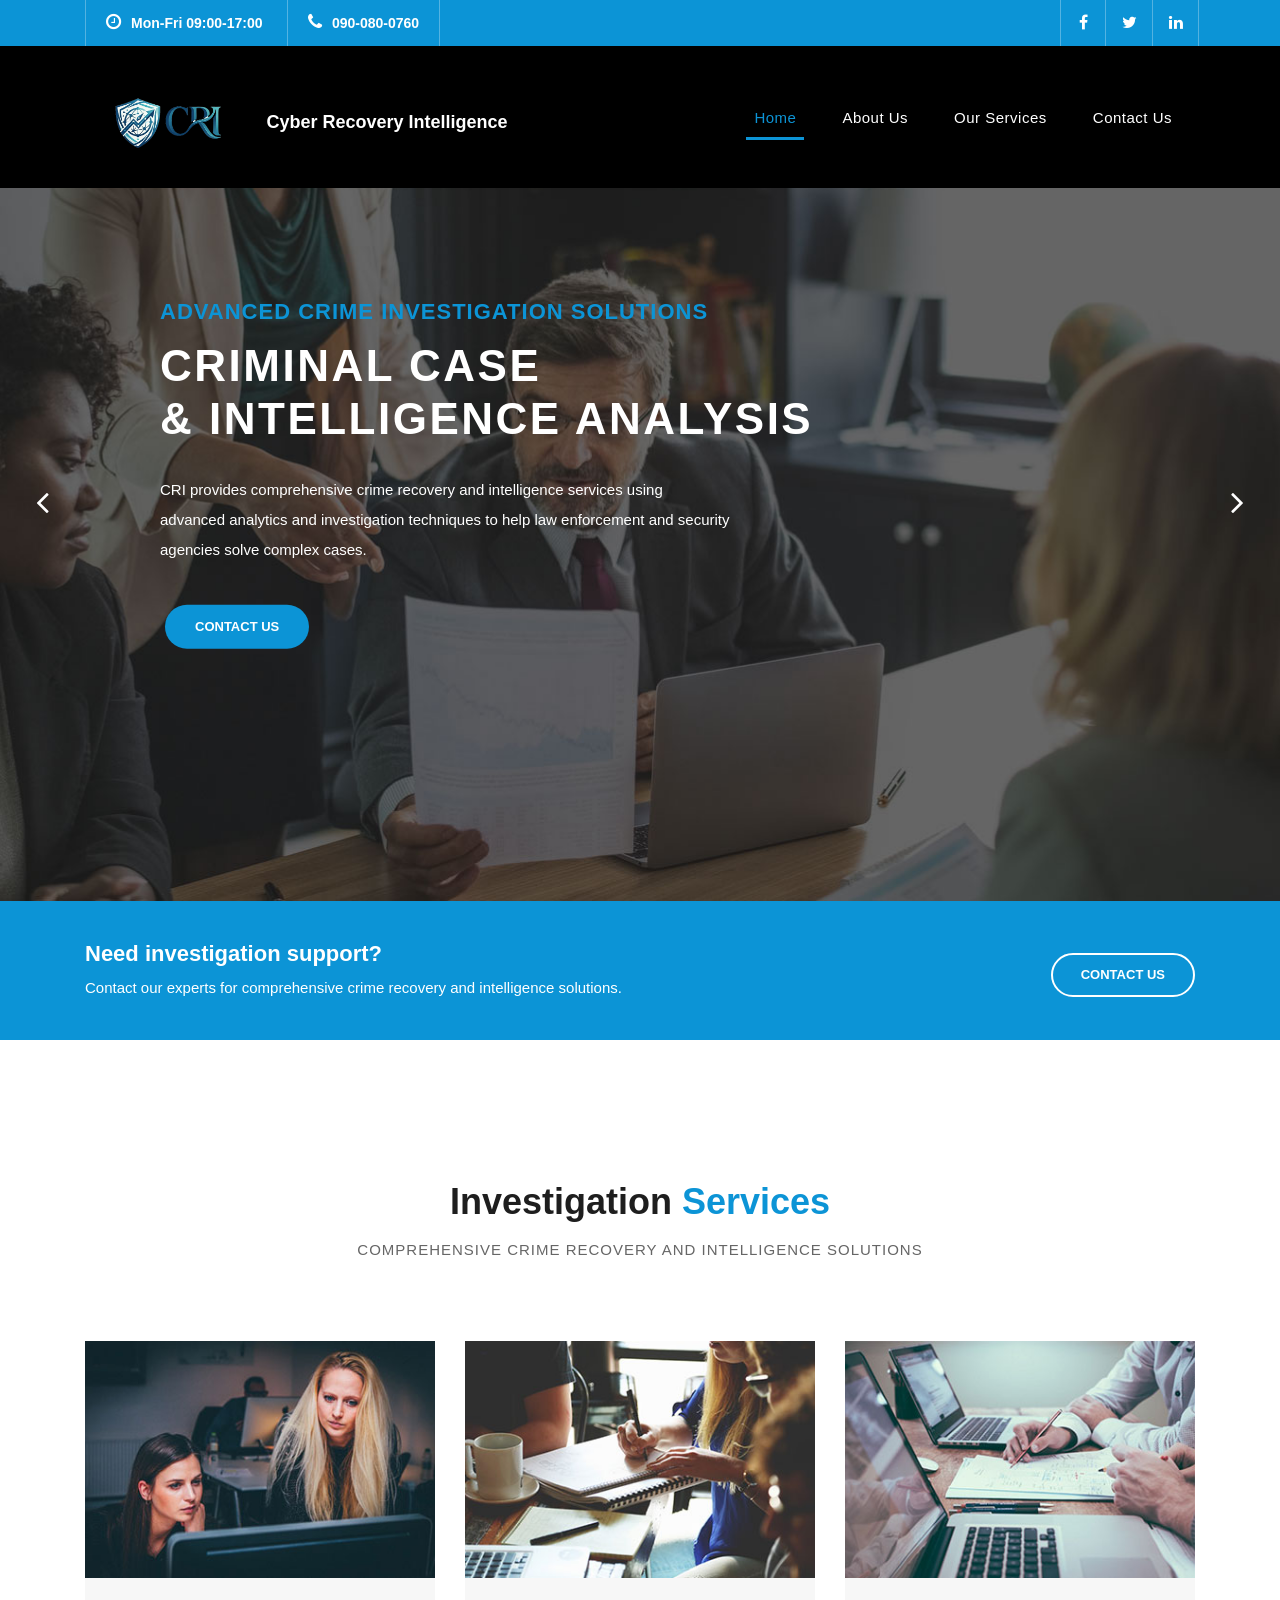
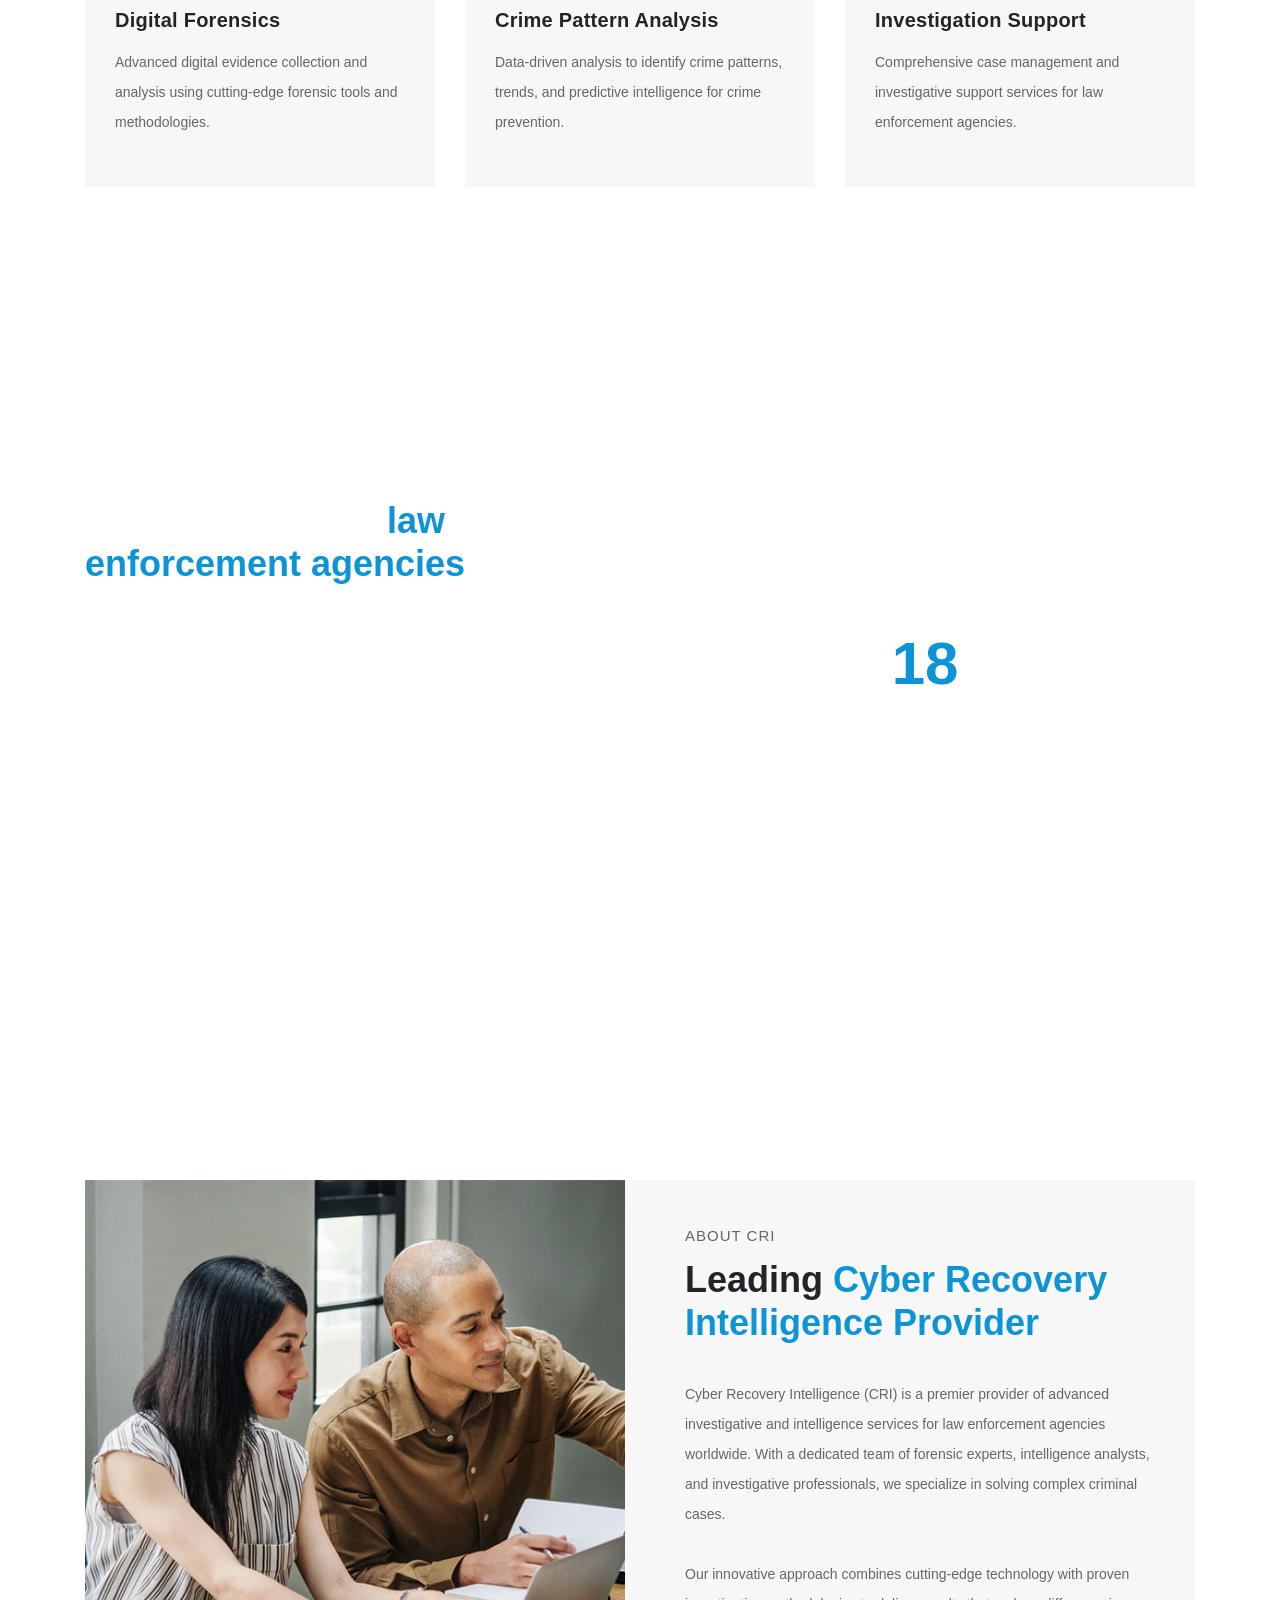
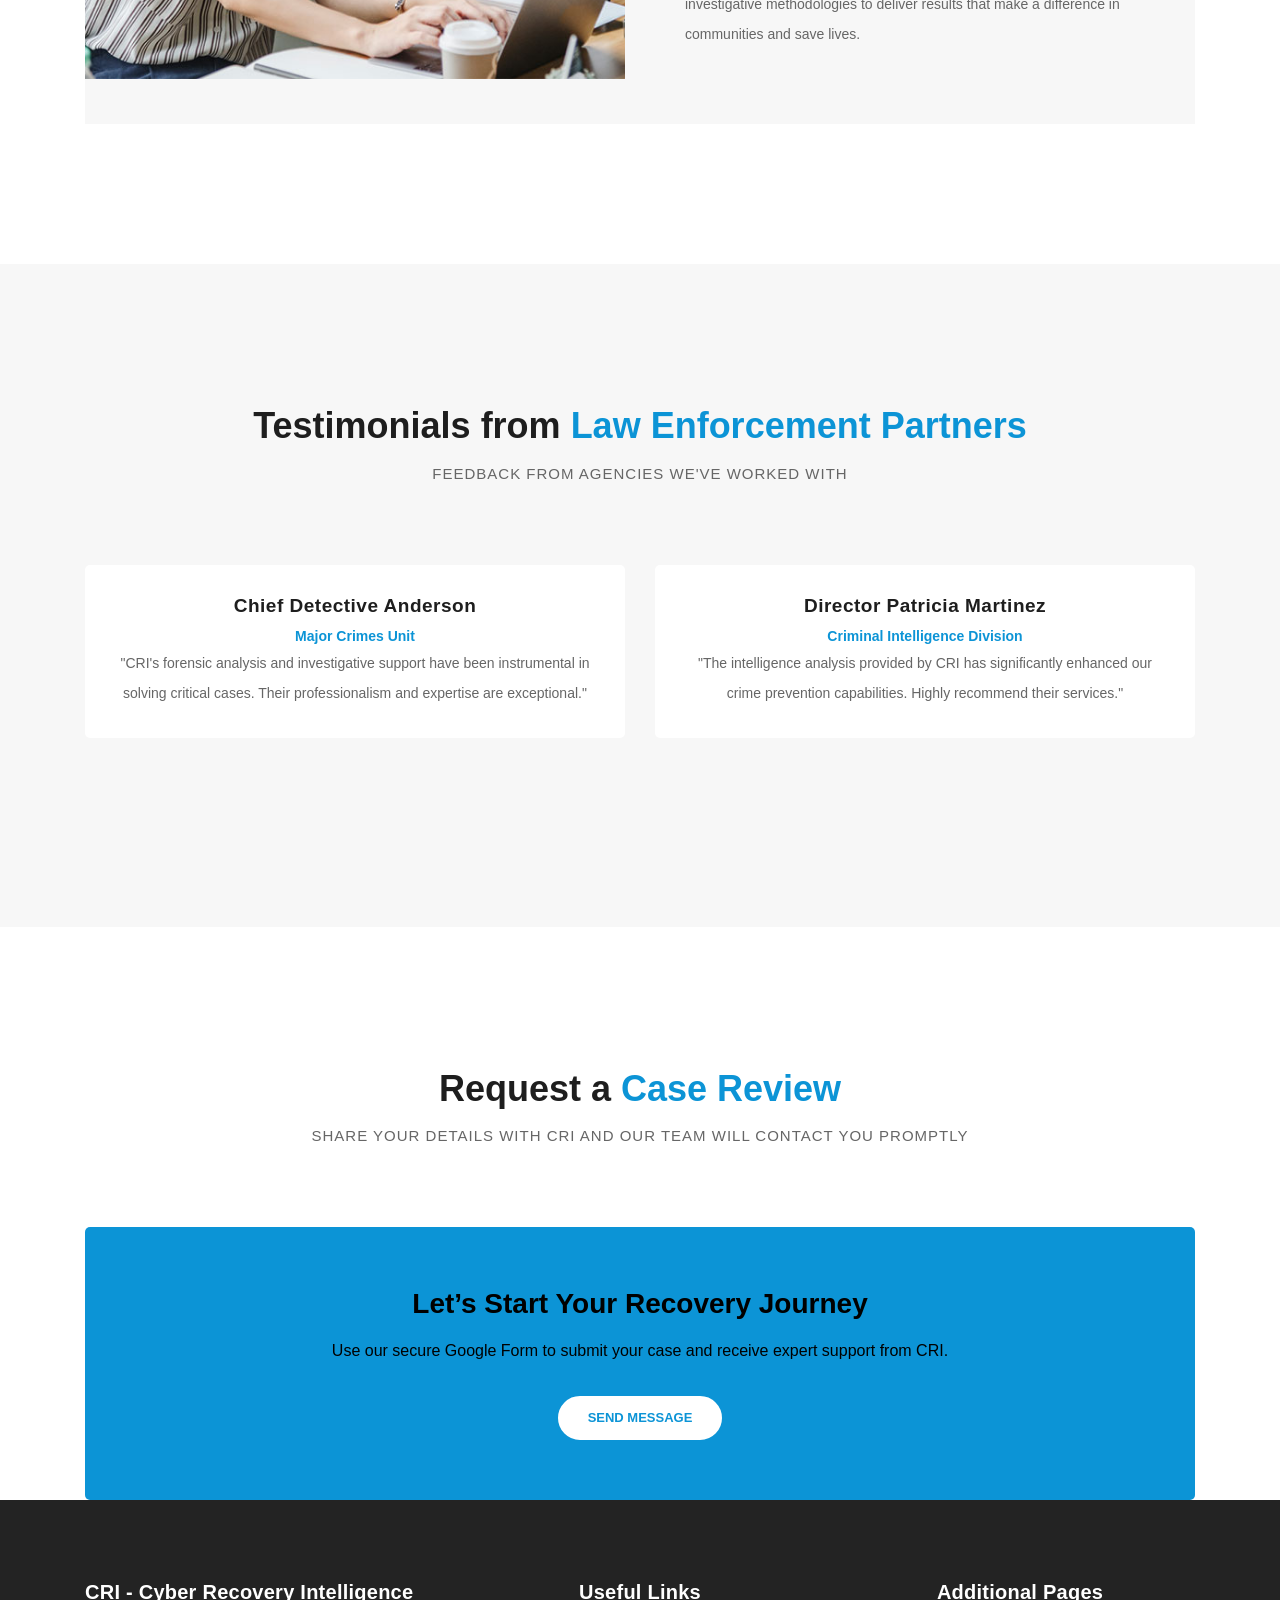
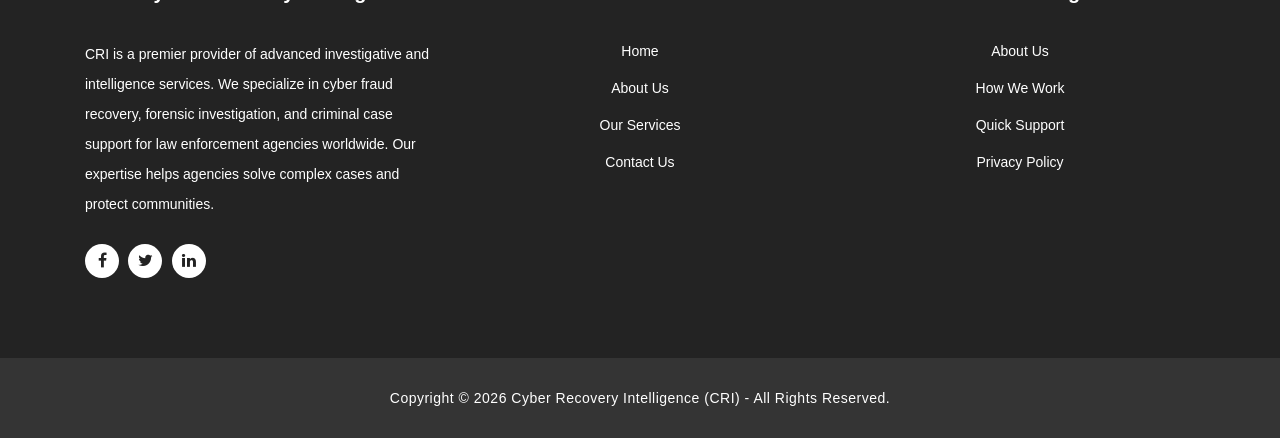
==== commit 20691edc: "Add files via upload" ====
--- a/index.html
+++ b/index.html
@@ -41,16 +41,16 @@
     <!-- ***** Preloader End ***** -->
 
     <!-- Header -->
-    <div class="sub-header">
-      <div class="container">
-        <div class="row">
-          <div class="col-md-8 col-xs-12">
+    <div class="sub-header d-none d-md-block">
+      <div class="container">
+        <div class="row">
+          <div class="col-md-8 col-12">
             <ul class="left-info">
               <li><a href="#"><i class="fa fa-clock-o"></i>Mon-Fri 09:00-17:00</a></li>
               <li><a href="#"><i class="fa fa-phone"></i>090-080-0760</a></li>
             </ul>
           </div>
-          <div class="col-md-4">
+          <div class="col-md-4 col-12 d-none d-md-block">
             <ul class="right-icons">
               <li><a href="#"><i class="fa fa-facebook"></i></a></li>
               <li><a href="#"><i class="fa fa-twitter"></i></a></li>
@@ -65,7 +65,7 @@
     <header class="">
       <nav class="navbar navbar-expand-lg">
         <div class="container">
-          <a class="navbar-brand" href="index.html"><img src="assets/images/logo.png" alt="CRI Logo"> <span>Cyber recovery intelligence</span></a>
+          <a class="navbar-brand" href="index.html"><img src="assets/images/logo.png" alt="CRI Logo" class="img-fluid"> <span>Cyber recovery intelligence</span></a>
           <button class="navbar-toggler" type="button" data-toggle="collapse" data-target="#navbarResponsive" aria-controls="navbarResponsive" aria-expanded="false" aria-label="Toggle navigation">
             <span class="navbar-toggler-icon"></span>
           </button>
@@ -161,7 +161,7 @@
           </div>
           <div class="col-md-4">
             <div class="service-item">
-              <img src="assets/images/service_01.jpg" alt="">
+              <img src="assets/images/service_01.jpg" alt="" class="img-fluid">
               <div class="down-content">
                 <h4>Digital Forensics</h4>
                 <p>Advanced digital evidence collection and analysis using cutting-edge forensic tools and methodologies.</p>
@@ -170,7 +170,7 @@
           </div>
           <div class="col-md-4">
             <div class="service-item">
-              <img src="assets/images/service_02.jpg" alt="">
+              <img src="assets/images/service_02.jpg" alt="" class="img-fluid">
               <div class="down-content">
                 <h4>Crime Pattern Analysis</h4>
                 <p>Data-driven analysis to identify crime patterns, trends, and predictive intelligence for crime prevention.</p>
@@ -179,7 +179,7 @@
           </div>
           <div class="col-md-4">
             <div class="service-item">
-              <img src="assets/images/service_03.jpg" alt="">
+              <img src="assets/images/service_03.jpg" alt="" class="img-fluid">
               <div class="down-content">
                 <h4>Investigation Support</h4>
                 <p>Comprehensive case management and investigative support services for law enforcement agencies.</p>
@@ -219,7 +219,7 @@
               <div class="row">
                 <div class="col-md-6">
                   <div class="left-image">
-                    <img src="assets/images/more-info.jpg" alt="">
+                    <img src="assets/images/more-info.jpg" alt="" class="img-fluid">
                   </div>
                 </div>
                 <div class="col-md-6 align-self-center">
--- a/assets/css/templatemo-finance-business.css
+++ b/assets/css/templatemo-finance-business.css
@@ -1321,20 +1321,26 @@
 	.sub-header {
 		display: none;
 	}
+	.Modern-Slider .item .img-fill {
+		height: 70vh;
+	}
+	.Modern-Slider .text-content {
+		width: 88%;
+	}
 	.Modern-Slider .item h6 {
-	  margin-bottom: 15px;
-	  font-size: 18px;
+	  margin-bottom: 10px;
+	  font-size: 14px;
 	}
 	.Modern-Slider .item h4 {
-	  margin-bottom: 25px;
-	  font-size: 28px;
-	  line-height: 36px;
-	  letter-spacing: 1px;
+	  margin-bottom: 18px;
+	  font-size: 26px;
+	  line-height: 34px;
+	  letter-spacing: 0.5px;
 	}
 	.Modern-Slider .item p {
-		max-width: 570px;
-		line-height: 25px;
-		margin-bottom: 30px;
+		font-size: 13px;
+		line-height: 22px;
+		margin-bottom: 22px;
 	}
 	.Modern-Slider .NextArrow{
 	  right:5px;
@@ -1342,27 +1348,89 @@
 	.Modern-Slider .PrevArrow {
 	  left:5px;
 	}
+	header {
+		height: 72px;
+	}
+	.navbar .navbar-brand {
+		margin-top: 4px;
+	}
+	.navbar .navbar-brand img {
+		height: 50px;
+		max-height: 50px;
+	}
+	.navbar .navbar-brand span {
+		font-size: 14px;
+	}
+	.navbar .navbar-toggler {
+		top: 14px;
+	}
+	#navbarResponsive {
+		top: 72px;
+	}
 	.request-form {
 		text-align: center;
 	}
+	.request-form h4 {
+		font-size: 18px;
+	}
 	.request-form a.border-button {
 		float: none;
-		margin-top: 30px;
+		margin-top: 20px;
+	}
+	.services {
+		margin-top: 60px;
+	}
+	.section-heading {
+		margin-bottom: 40px;
 	}
 	.services .service-item {
 		margin-bottom: 30px;
+	}
+	.fun-facts {
+		margin-top: 60px;
+		padding: 70px 0px;
+		background-attachment: scroll;
+	}
+	.fun-facts h2 {
+		font-size: 26px;
 	}
 	.fun-facts .left-content {
 		margin-right: 0px;
 		margin-bottom: 30px;
 	}
+	.count-area-content {
+		max-width: 100% !important;
+	}
+	.more-info {
+		margin-top: 60px;
+	}
 	.more-info .right-content  {
 		padding: 30px;
 	}
+	.more-info .right-content h2 {
+		font-size: 26px;
+		margin-bottom: 20px;
+	}
+	.testimonials {
+		margin-top: 60px;
+		padding: 60px 0px;
+	}
+	.callback-form {
+		margin-top: 60px;
+	}
+	.callback-form .contact-form {
+		padding: 30px 20px;
+	}
+	.callback-form .google-form-cta h4 {
+		font-size: 22px;
+	}
 	footer {
-		padding: 80px 0px 20px 0px;
+		padding: 60px 0px 20px 0px;
 	}
 	footer .footer-item {
+		flex: 1 1 100%;
+		max-width: 100%;
+		text-align: left !important;
 		border-bottom: 1px solid #343434;
 		margin-bottom: 30px;
 		padding-bottom: 30px;
@@ -1383,6 +1451,44 @@
 	}
 	.contact-item {
 		margin-bottom: 30px;
+	}
+}
+
+@media (max-width: 480px) {
+	.Modern-Slider .item .img-fill {
+		height: 60vh;
+	}
+	.Modern-Slider .text-content {
+		width: 92%;
+	}
+	.Modern-Slider .item h6 {
+		font-size: 12px;
+		margin-bottom: 8px;
+	}
+	.Modern-Slider .item h4 {
+		font-size: 20px;
+		line-height: 28px;
+		margin-bottom: 12px;
+	}
+	.Modern-Slider .item p {
+		font-size: 12px;
+		line-height: 20px;
+		margin-bottom: 18px;
+	}
+	.section-heading h2 {
+		font-size: 24px;
+	}
+	.fun-facts h2 {
+		font-size: 22px;
+	}
+	.more-info .right-content h2 {
+		font-size: 22px;
+	}
+	.callback-form .contact-form {
+		padding: 25px 15px;
+	}
+	.callback-form .google-form-cta h4 {
+		font-size: 19px;
 	}
 }
 
